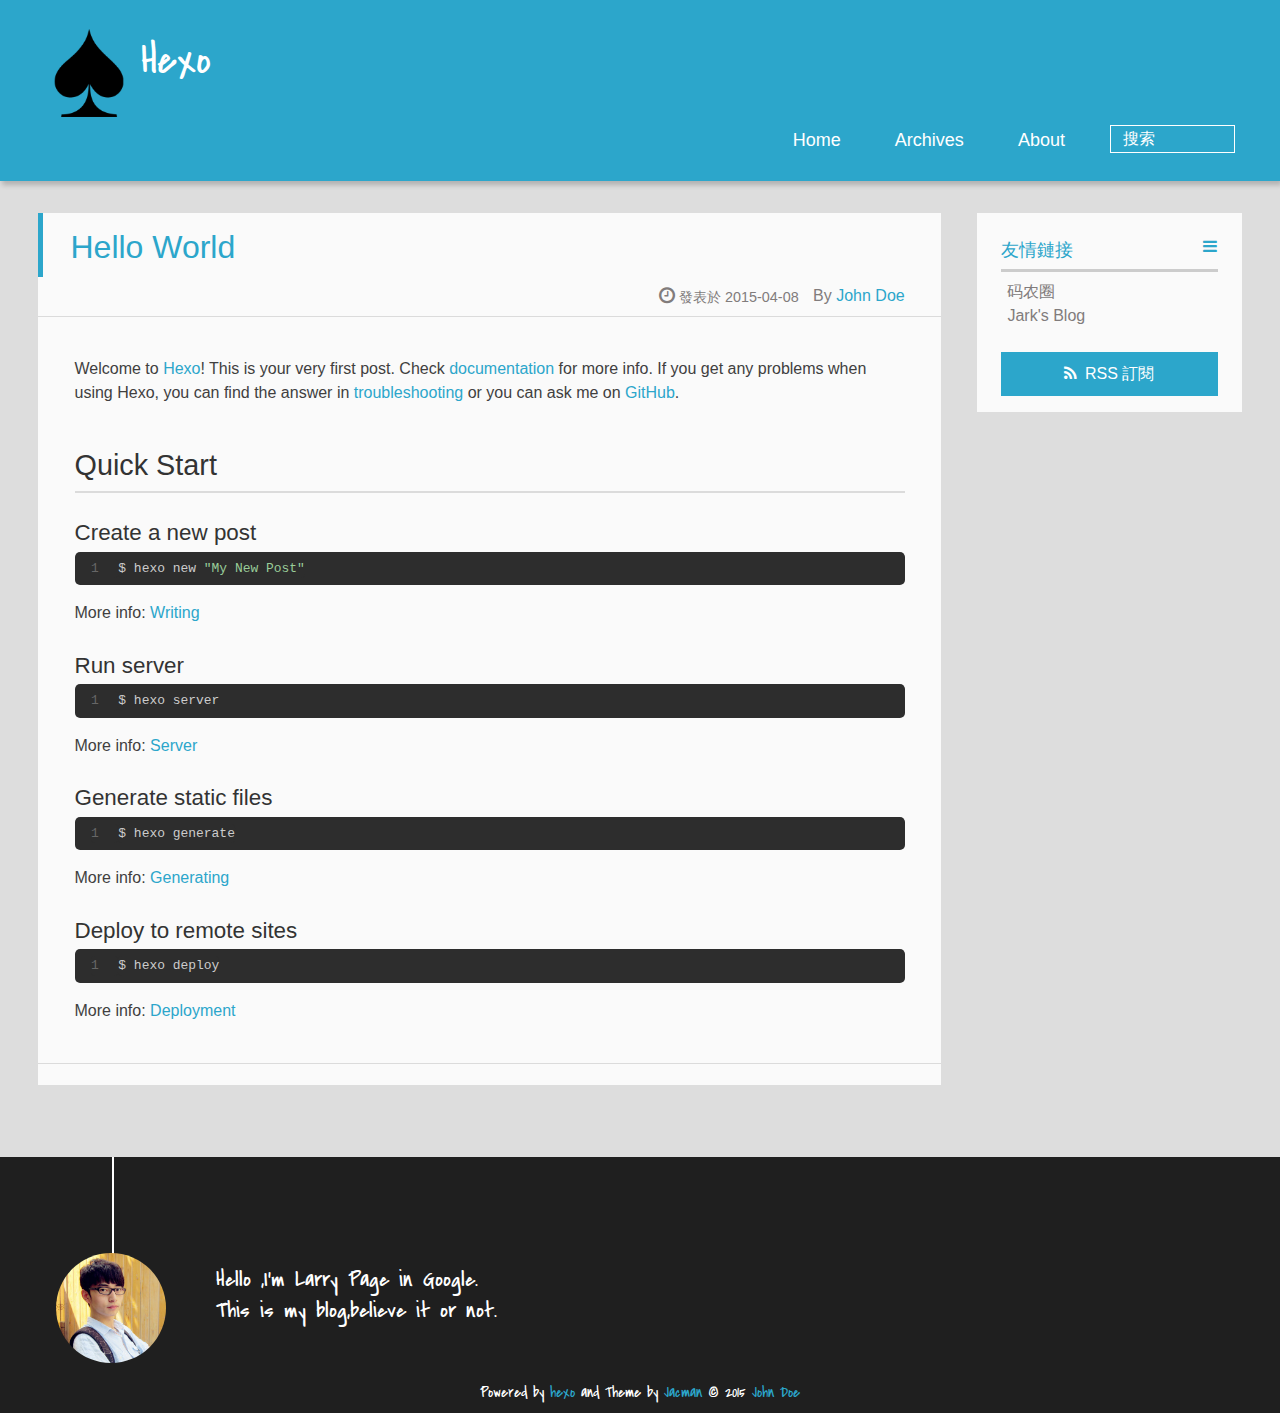
==== index.html @ 2ad8a142 "Site updated: 2015-04-08 23:46:05" ====
<!DOCTYPE HTML>
<html >
<head>
  <meta charset="UTF-8">
  
    <title>Hexo</title>
    <meta name="viewport" content="width=device-width, initial-scale=1,user-scalable=no">
    
    <meta name="author" content="John Doe">
    

    
    <meta name="description">
<meta property="og:type" content="website">
<meta property="og:title" content="Hexo">
<meta property="og:url" content="http://yoursite.com/index.html">
<meta property="og:site_name" content="Hexo">
<meta property="og:description">
<meta name="twitter:card" content="summary">
<meta name="twitter:title" content="Hexo">
<meta name="twitter:description">

    
    <link rel="alternative" href="/atom.xml" title="Hexo" type="application/atom+xml">
    
    
    <link rel="icon" href="/img/favicon.ico">
    
    
    <link rel="apple-touch-icon" href="/img/jacman.jpg">
    <link rel="apple-touch-icon-precomposed" href="/img/jacman.jpg">
    
    <link rel="stylesheet" href="/css/style.css" type="text/css">
</head>

  <body>
    <header>
      <div>
		
			<div id="imglogo">
				<a href="/"><img src="/img/logo.png" alt="Hexo" title="Hexo"/></a>
			</div>
			
			<div id="textlogo">
				<h1 class="site-name"><a href="/" title="Hexo">Hexo</a></h1>
				<h2 class="blog-motto"></h2>
			</div>
			<div class="navbar"><a class="navbutton navmobile" href="#" title="菜單">
			</a></div>
			<nav class="animated">
				<ul>
					<ul>
					 
						<li><a href="/">Home</a></li>
					
						<li><a href="/archives">Archives</a></li>
					
						<li><a href="/about">About</a></li>
					
					<li>
 					
					<form class="search" action="//google.com/search" method="get" accept-charset="utf-8">
						<label>Search</label>
						<input type="search" id="search" name="q" autocomplete="off" maxlength="20" placeholder="搜索" />
						<input type="hidden" name="q" value="site:yoursite.com">
					</form>
					
					</li>
				</ul>
			</nav>			
</div>
    </header>
    <div id="container">
      <div id="main">

   
    
    <article class="post-expand post" itemprop="articleBody"> 
        <header class="article-info clearfix">
  <h1 itemprop="name">
    
      <a href="/2015/04/08/hello-world/" title="Hello World" itemprop="url">Hello World</a>
  </h1>
  <p class="article-author">By
       
		<a href="http://yoursite.com/about" title="John Doe" target="_blank" itemprop="author">John Doe</a>
		
  <p class="article-time">
    <time datetime="2015-04-07T18:17:50.484Z" itemprop="datePublished"> 發表於 2015-04-08</time>
    
  </p>
</header>
    <div class="article-content">
        
        <p>Welcome to <a href="http://hexo.io/" target="_blank" rel="external">Hexo</a>! This is your very first post. Check <a href="http://hexo.io/docs/" target="_blank" rel="external">documentation</a> for more info. If you get any problems when using Hexo, you can find the answer in <a href="http://hexo.io/docs/troubleshooting.html" target="_blank" rel="external">troubleshooting</a> or you can ask me on <a href="https://github.com/hexojs/hexo/issues" target="_blank" rel="external">GitHub</a>.</p>
<h2 id="Quick_Start">Quick Start</h2><h3 id="Create_a_new_post">Create a new post</h3><figure class="highlight bash"><table><tr><td class="gutter"><pre><span class="line">1</span><br></pre></td><td class="code"><pre><span class="line">$ hexo new <span class="string">"My New Post"</span></span><br></pre></td></tr></table></figure>
<p>More info: <a href="http://hexo.io/docs/writing.html" target="_blank" rel="external">Writing</a></p>
<h3 id="Run_server">Run server</h3><figure class="highlight bash"><table><tr><td class="gutter"><pre><span class="line">1</span><br></pre></td><td class="code"><pre><span class="line">$ hexo server</span><br></pre></td></tr></table></figure>
<p>More info: <a href="http://hexo.io/docs/server.html" target="_blank" rel="external">Server</a></p>
<h3 id="Generate_static_files">Generate static files</h3><figure class="highlight bash"><table><tr><td class="gutter"><pre><span class="line">1</span><br></pre></td><td class="code"><pre><span class="line">$ hexo generate</span><br></pre></td></tr></table></figure>
<p>More info: <a href="http://hexo.io/docs/generating.html" target="_blank" rel="external">Generating</a></p>
<h3 id="Deploy_to_remote_sites">Deploy to remote sites</h3><figure class="highlight bash"><table><tr><td class="gutter"><pre><span class="line">1</span><br></pre></td><td class="code"><pre><span class="line">$ hexo deploy</span><br></pre></td></tr></table></figure>
<p>More info: <a href="http://hexo.io/docs/deployment.html" target="_blank" rel="external">Deployment</a></p>

        
        
        <p class="article-more-link">
          
       </p>
    </div>
    <footer class="article-footer clearfix">
<div class="article-catetags">


</div>




<div class="comments-count">
	
</div>

</footer>


    </article>







</div>
      <div class="openaside"><a class="navbutton" href="#" title="顯示側邊欄"></a></div>

<div id="asidepart">
<div class="closeaside"><a class="closebutton" href="#" title="隱藏側邊欄"></a></div>
<aside class="clearfix">

  

  

  <div class="linkslist">
  <p class="asidetitle">友情鏈接</p>
    <ul>
        
          <li>
            
            	<a href="https://coderq.com" target="_blank" title="一个面向程序员交流分享的新一代社区">码农圈</a>
            
          </li>
        
          <li>
            
            	<a href="http://wuchong.me" target="_blank" title="Jark&#39;s Blog">Jark&#39;s Blog</a>
            
          </li>
        
    </ul>
</div>

  


  <div class="rsspart">
	<a href="/atom.xml" target="_blank" title="rss">RSS 訂閱</a>
</div>

</aside>
</div>
    </div>
    <footer><div id="footer" >
	
	<div class="line">
		<span></span>
		<div class="author"></div>
	</div>
	
	
	<section class="info">
		<p> Hello ,I&#39;m Larry Page in Google. <br/>
			This is my blog,believe it or not.</p>
	</section>
	 
	<div class="social-font" class="clearfix">
		
		
		
		
		
		
		
		
		
		
	</div>
			
		

		<p class="copyright">
		Powered by <a href="http://hexo.io" target="_blank" title="hexo">hexo</a> and Theme by <a href="https://github.com/wuchong/jacman" target="_blank" title="Jacman">Jacman</a> © 2015 
		
		<a href="http://yoursite.com/about" target="_blank" title="John Doe">John Doe</a>
		
		
		</p>
</div>
</footer>
    <script src="/js/jquery-2.0.3.min.js"></script>
<script src="/js/jquery.imagesloaded.min.js"></script>
<script src="/js/gallery.js"></script>

<script type="text/javascript">
$(document).ready(function(){ 
  $('.navbar').click(function(){
    $('header nav').toggleClass('shownav');
  });
  var myWidth = 0;
  function getSize(){
    if( typeof( window.innerWidth ) == 'number' ) {
      myWidth = window.innerWidth;
    } else if( document.documentElement && document.documentElement.clientWidth) {
      myWidth = document.documentElement.clientWidth;
    };
  };
  var m = $('#main'),
      a = $('#asidepart'),
      c = $('.closeaside'),
      o = $('.openaside');
  c.click(function(){
    a.addClass('fadeOut').css('display', 'none');
    o.css('display', 'block').addClass('fadeIn');
    m.addClass('moveMain');
  });
  o.click(function(){
    o.css('display', 'none').removeClass('beforeFadeIn');
    a.css('display', 'block').removeClass('fadeOut').addClass('fadeIn');      
    m.removeClass('moveMain');
  });
  $(window).scroll(function(){
    o.css("top",Math.max(80,260-$(this).scrollTop()));
  });
  
  $(window).resize(function(){
    getSize(); 
    if (myWidth >= 1024) {
      $('header nav').removeClass('shownav');
    }else{
      m.removeClass('moveMain');
      a.css('display', 'block').removeClass('fadeOut');
      o.css('display', 'none');
        
    }
  });
});
</script>












<!-- Analytics Begin -->





<!-- Analytics End -->

<!-- Totop Begin -->

	<div id="totop">
	<a title="返回頂部"><img src="/img/scrollup.png"/></a>
	</div>
	<script src="/js/totop.js"></script>

<!-- Totop End -->

<!-- MathJax Begin -->
<!-- mathjax config similar to math.stackexchange -->


<!-- MathJax End -->

<!-- Tiny_search Begin -->

<!-- Tiny_search End -->

  </body>
 </html>
---- css/style.css ----
html,
body,
div,
span,
applet,
object,
iframe,
h1,
h2,
h3,
h4,
h5,
h6,
p,
blockquote,
pre,
a,
abbr,
acronym,
address,
big,
cite,
code,
del,
dfn,
em,
img,
ins,
kbd,
q,
s,
samp,
small,
strike,
strong,
sub,
sup,
tt,
var,
dl,
dt,
dd,
ol,
ul,
li,
fieldset,
form,
label,
legend,
table,
caption,
tbody,
tfoot,
thead,
tr,
th,
td {
  margin: 0;
  padding: 0;
  border: 0;
  outline: 0;
  font-weight: inherit;
  font-style: inherit;
  font-family: inherit;
  font-size: 100%;
  vertical-align: baseline;
}
body {
  line-height: 1;
  color: #000;
  background: #fff;
}
ol,
ul {
  list-style: none;
}
table {
  border-collapse: separate;
  border-spacing: 0;
  vertical-align: middle;
}
caption,
th,
td {
  text-align: left;
  font-weight: normal;
  vertical-align: middle;
}
a img {
  border: none;
}
/* custom Font*/
@font-face {
  font-family: "covered_by_your_graceregular";
  font-weight: normal;
  font-style: normal;
  src: url("../font/coveredbyyourgrace-webfont.eot");
  src: url("../font/coveredbyyourgrace-webfont.eot?#iefix") format('embedded-opentype'), url("../font/coveredbyyourgrace-webfont.svg#covered_by_your_graceregular") format('svg'), url("../font/coveredbyyourgrace-webfont.woff") format('woff'), url("../font/coveredbyyourgrace-webfont.ttf") format('truetype');
}
/* icon Font */
@font-face {
  font-family: "FontAwesome";
  font-style: normal;
  font-weight: normal;
  src: url("../font/fontawesome-webfont.eot?v=#4.0.3");
  src: url("../font/fontawesome-webfont.eot?#iefix&v=#4.0.3") format("embedded-opentype"), url("../font/fontawesome-webfont.woff?v=#4.0.3") format("woff"), url("../font/fontawesome-webfont.ttf?v=#4.0.3") format("truetype"), url("../font/fontawesome-webfont.svg#fontawesomeregular?v=#4.0.3") format("svg");
}
@font-face {
  font-family: "fontdiao";
  font-weight: normal;
  font-style: normal;
  src: url("../font/fontdiao.eot");
  src: url("../font/fontdiao.eot?#iefix") format('embedded-opentype'), url("../font/fontdiao.svg#fontdiao") format('svg'), url("../font/fontdiao.woff") format('woff'), url("../font/fontdiao.ttf") format('truetype');
}
/* Public style */
* {
  -webkit-margin-before: 0;
  -webkit-margin-after: 0;
}
body {
  background: #ddd;
  font-family: "Helvetica Neue", "Helvetica", "Microsoft YaHei", "WenQuanYi Micro Hei", Arial, sans-serif;
  font-size: 100%;
  color: #817c7c;
  line-height: 1.5;
}
iframe {
  margin-top: 10px;
}
small {
  font-size: 80%;
}
sub,
sup {
  font-size: 75%;
  line-height: 0;
  position: relative;
  vertical-align: baseline;
}
sup {
  top: -0.5em;
  padding-left: 0.3em;
}
sub {
  bottom: -0.25em;
}
a {
  text-decoration: none;
  color: #817c7c;
}
a:hover,
a:focus {
  outline: 0;
  text-decoration: none;
  -webkit-transition: color 0.25s, background 0.5s;
  -moz-transition: color 0.25s, background 0.5s;
  -o-transition: color 0.25s, background 0.5s;
  -ms-transition: color 0.25s, background 0.5s;
  transition: color 0.25s, background 0.5s;
}
a:hover:before {
  -webkit-transition: color 0.25s, background 0.5s;
  -moz-transition: color 0.25s, background 0.5s;
  -o-transition: color 0.25s, background 0.5s;
  -ms-transition: color 0.25s, background 0.5s;
  transition: color 0.25s, background 0.5s;
}
input:focus {
  outline: none;
}
input,
button {
  margin: 0;
  padding: 0;
}
input::-moz-focus-inner,
button::-moz-focus-inner {
  border: 0;
  padding: 0;
}
h1 {
  font-size: 1.5em;
}
.fa {
  display: inline-block;
  font-family: FontAwesome;
  font-style: normal;
  font-weight: normal;
  line-height: 1;
  -webkit-font-smoothing: antialiased;
  -moz-osx-font-smoothing: grayscale;
}
.clearfix {
  zoom: 1;
}
.clearfix:before,
.clearfix:after {
  content: "";
  display: table;
}
.clearfix:after {
  clear: both;
}
::-webkit-input-placeholder {
  color: #fff;
  padding: 2px 0 0 4px;
}
::-moz-placeholder {
  color: #fff;
  padding: 2px 0 0 4px;
}
:-ms-input-placeholder {
  color: #fff;
  padding: 2px 0 0 4px;
}
::-webkit-input-placeholder::before {
  font-family: "FontAwesome";
  -webkit-font-smoothing: antialiased;
  -moz-osx-font-smoothing: grayscale;
  content: "\f002";
  padding-right: 4px;
}
::-moz-placeholder:before {
  font-family: "FontAwesome";
  -webkit-font-smoothing: antialiased;
  -moz-osx-font-smoothing: grayscale;
  content: "\f002";
  padding-right: 4px;
}
:-ms-input-placeholder::before {
  font-family: "FontAwesome";
  -webkit-font-smoothing: antialiased;
  -moz-osx-font-smoothing: grayscale;
  content: "\f002";
  padding-right: 4px;
}
input[type="search"]::-webkit-search-cancel-button,
input[type="search"]::-webkit-search-decoration {
  -webkit-appearance: none;
}
::-webkit-search-cancel-button:after {
  font-family: "FontAwesome";
  -webkit-font-smoothing: antialiased;
  -moz-osx-font-smoothing: grayscale;
  content: '\f00d';
  color: #fff;
  padding-right: 4px;
}
/* css3 animate */
.animated {
  -webkit-animation-fill-mode: both;
  -moz-animation-fill-mode: both;
  -o-animation-fill-mode: both;
  -ms-animation-fill-mode: both;
  animation-fill-mode: both;
  -webkit-animation-duration: 1s;
  -moz-animation-duration: 1s;
  -o-animation-duration: 1s;
  -ms-animation-duration: 1s;
  animation-duration: 1s;
}
@-webkit-keyframes fadeIn {
  0% {
    opacity: 0;
    -ms-filter: "progid:DXImageTransform.Microsoft.Alpha(Opacity=0)";
    filter: alpha(opacity=0);
  }
  100% {
    opacity: 1;
    -ms-filter: none;
    filter: none;
  }
}
.fadeIn {
  -webkit-animation-name: fadeIn;
  -moz-animation-name: fadeIn;
  -o-animation-name: fadeIn;
  -ms-animation-name: fadeIn;
  animation-name: fadeIn;
}
.fadeOut {
  -webkit-animation-name: fadeOut;
  -moz-animation-name: fadeOut;
  -o-animation-name: fadeOut;
  -ms-animation-name: fadeOut;
  animation-name: fadeOut;
}
@-moz-keyframes fadeInDown {
  0% {
    opacity: 0;
    -ms-filter: "progid:DXImageTransform.Microsoft.Alpha(Opacity=0)";
    filter: alpha(opacity=0);
    -webkit-transform: translateY(-20px);
    -moz-transform: translateY(-20px);
    -o-transform: translateY(-20px);
    -ms-transform: translateY(-20px);
    transform: translateY(-20px);
  }
  100% {
    opacity: 1;
    -ms-filter: none;
    filter: none;
    -webkit-transform: translateY(0);
    -moz-transform: translateY(0);
    -o-transform: translateY(0);
    -ms-transform: translateY(0);
    transform: translateY(0);
  }
}
@-webkit-keyframes fadeInDown {
  0% {
    opacity: 0;
    -ms-filter: "progid:DXImageTransform.Microsoft.Alpha(Opacity=0)";
    filter: alpha(opacity=0);
    -webkit-transform: translateY(-20px);
    -moz-transform: translateY(-20px);
    -o-transform: translateY(-20px);
    -ms-transform: translateY(-20px);
    transform: translateY(-20px);
  }
  100% {
    opacity: 1;
    -ms-filter: none;
    filter: none;
    -webkit-transform: translateY(0);
    -moz-transform: translateY(0);
    -o-transform: translateY(0);
    -ms-transform: translateY(0);
    transform: translateY(0);
  }
}
@-o-keyframes fadeInDown {
  0% {
    opacity: 0;
    -ms-filter: "progid:DXImageTransform.Microsoft.Alpha(Opacity=0)";
    filter: alpha(opacity=0);
    -webkit-transform: translateY(-20px);
    -moz-transform: translateY(-20px);
    -o-transform: translateY(-20px);
    -ms-transform: translateY(-20px);
    transform: translateY(-20px);
  }
  100% {
    opacity: 1;
    -ms-filter: none;
    filter: none;
    -webkit-transform: translateY(0);
    -moz-transform: translateY(0);
    -o-transform: translateY(0);
    -ms-transform: translateY(0);
    transform: translateY(0);
  }
}
@keyframes fadeInDown {
  0% {
    opacity: 0;
    -ms-filter: "progid:DXImageTransform.Microsoft.Alpha(Opacity=0)";
    filter: alpha(opacity=0);
    -webkit-transform: translateY(-20px);
    -moz-transform: translateY(-20px);
    -o-transform: translateY(-20px);
    -ms-transform: translateY(-20px);
    transform: translateY(-20px);
  }
  100% {
    opacity: 1;
    -ms-filter: none;
    filter: none;
    -webkit-transform: translateY(0);
    -moz-transform: translateY(0);
    -o-transform: translateY(0);
    -ms-transform: translateY(0);
    transform: translateY(0);
  }
}
body >header {
  width: 100%;
  -webkit-box-shadow: 2px 4px 5px rgba(3,3,3,0.2);
  box-shadow: 2px 4px 5px rgba(3,3,3,0.2);
  background: url("../") center #2ca6cb;
  color: #fff;
  padding: 1em 0 0.8em;
}
@media only screen and (min-width: 1024px) {
  body >header {
    padding: 1.8em 0 1.5em;
  }
}
body >header >div {
  width: 95%;
  margin: 0 auto;
  position: relative;
  overflow: hidden;
}
@media only screen and (min-width: 1024px) {
  body >header >div {
    width: 93%;
  }
}
body >header a {
  display: block;
  color: #fff;
}
#imglogo {
  float: left;
  width: 4em;
  height: 4em;
}
@media only screen and (min-width: 768px) {
  #imglogo {
    width: 5em;
  }
}
@media only screen and (min-width: 1024px) {
  #imglogo {
    width: 5.5em;
  }
}
#imglogo img {
  width: 4em;
}
@media only screen and (min-width: 768px) {
  #imglogo img {
    width: 5em;
  }
}
@media only screen and (min-width: 1024px) {
  #imglogo img {
    width: 5.5em;
  }
}
#textlogo {
  float: left;
  width: 75%;
  margin-left: 0.5em;
}
#textlogo h1.site-name {
  width: 86%;
  font-family: "covered_by_your_graceregular";
  font-size: 200%;
  line-height: 1.5;
  -webkit-font-smoothing: antialiased;
  -moz-osx-font-smoothing: grayscale;
}
@media only screen and (min-width: 768px) {
  #textlogo h1.site-name {
    font-size: 240%;
  }
}
@media only screen and (min-width: 1024px) {
  #textlogo h1.site-name {
    font-size: 280%;
  }
}
#textlogo h2.blog-motto {
  font-size: 0.7em;
  font-weight: normal;
}
@media only screen and (min-width: 768px) {
  #textlogo h2.blog-motto {
    font-size: 100%;
  }
}
@media only screen and (min-width: 1024px) {
  #textlogo h2.blog-motto {
    font-size: 110%;
  }
}
.navbar {
  position: absolute;
  width: 2em;
  right: 0em;
  top: 1em;
  padding: 0.5em;
}
@media only screen and (min-width: 1024px) {
  .navbar {
    display: none;
  }
}
.navbutton::before {
  font-family: "FontAwesome";
  -webkit-font-smoothing: antialiased;
  -moz-osx-font-smoothing: grayscale;
  content: "\f0c9";
}
.navmobile::before {
  padding-left: 1em;
}
header nav {
  float: left;
  width: 100%;
  font-size: 112.5%;
  padding-top: 0.5em;
  max-height: 0.01em;
  -webkit-transition: max-height 1s ease-out;
  -moz-transition: max-height 1s ease-out;
  -o-transition: max-height 1s ease-out;
  -ms-transition: max-height 1s ease-out;
  transition: max-height 1s ease-out;
}
@media only screen and (min-width: 568px) {
  header nav {
    width: 50%;
  }
}
@media only screen and (min-width: 1024px) {
  header nav {
    float: right;
    width: auto;
    margin-top: 1em;
    max-height: none;
  }
}
@media only screen and (min-width: 1024px) {
  header nav ul {
    float: right;
  }
}
@media only screen and (min-width: 1024px) {
  header nav ul li {
    float: left;
  }
}
header nav ul li a {
  padding: 0.2em 0 0.2em 1em;
}
@media only screen and (min-width: 1024px) {
  header nav ul li a {
    padding: 0.2em 1.5em;
  }
}
header nav ul li a:hover {
  background: #1b7f9e;
  color: #e9cd4c;
}
.shownav {
  max-height: 40em;
}
.search {
  padding: 0.1em 0 0 1em;
}
.search input {
  -webkit-appearance: textfield;
  font-size: 0.87em;
  line-height: 1.7;
  border: 1px solid #fff;
  color: #fff;
  background: transparent;
  width: 80%;
  padding-left: 0.5em;
}
@media only screen and (min-width: 1024px) {
  .search input {
    width: 8em;
    -webkit-transition: 0.5s width;
    -moz-transition: 0.5s width;
    -o-transition: 0.5s width;
    -ms-transition: 0.5s width;
    transition: 0.5s width;
  }
  .search input:focus {
    width: 15em;
  }
}
.search label {
  display: none;
}
/* index layout */
#container {
  width: 95%;
  margin: 0 auto;
  overflow: hidden;
}
@media only screen and (min-width: 768px) {
  #container {
    width: 96%;
  }
}
@media only screen and (min-width: 1024px) {
  #container {
    width: 94%;
  }
}
@media only screen and (min-width: 1560px) {
  #container {
    width: 82%;
  }
}
#main {
  margin: 1em 0 0;
  line-height: 1.8;
}
@media only screen and (min-width: 1024px) {
  #main {
    margin: 2em 0 0;
    width: 75%;
    float: left;
    -webkit-transition: margin 0.5s ease-out;
    -moz-transition: margin 0.5s ease-out;
    -o-transition: margin 0.5s ease-out;
    -ms-transition: margin 0.5s ease-out;
    transition: margin 0.5s ease-out;
  }
}
#main section.post {
  background: #fafafa;
  margin-bottom: 0.125em;
}
#main section.post a {
  display: block;
  border-left: 0.5em solid #ccc;
  -webkit-transition: border-left 0.45s;
  -moz-transition: border-left 0.45s;
  -o-transition: border-left 0.45s;
  -ms-transition: border-left 0.45s;
  transition: border-left 0.45s;
  padding: 0.5em;
}
@media only screen and (min-width: 768px) {
  #main section.post a {
    padding: 1em;
  }
}
#main section.post a:hover {
  border-left: 0.5em solid #2ca6cb;
}
#main section.post a h1 {
  color: #2ca6cb;
  line-height: 2;
}
#main section.post a p {
  color: #817c7c;
}
#main section.post a time {
  color: #817c7c;
  display: block;
  margin: 0.5em 0;
  font-size: 0.9em;
}
#main article.post-expand {
  background: #fafafa;
  margin-bottom: 3.5em;
}
#main article.post-expand .img-logo {
  max-width: 180px;
  max-height: 96px;
  display: block !important;
  margin-right: 0.7em;
  margin-left: 0.7em;
  padding: 0;
  float: right;
  clear: right;
}
#main article.post-expand .img-topic {
  max-width: 300px;
  max-height: 1800px;
  display: block !important;
  margin-left: 0.7em;
  margin-right: 0.7em;
  padding: 0;
  float: right;
  clear: right;
}
#main article.post-expand .article-more-link a {
  display: inline-block;
  line-height: 1em;
  padding: 6px 15px;
  -webkit-border-radius: 15px;
  border-radius: 15px;
  background: #ddd;
  color: #817c7c;
  text-decoration: none;
}
#main article.post-expand .article-more-link a:hover {
  background: #2ca6cb;
  color: #fff;
  text-decoration: none;
}
#archive-page section.post a {
  font-size: 0.9em;
  padding: 0.5em !important;
}
@media only screen and (min-width: 768px) {
  #archive-page section.post a time {
    padding-left: 1em;
  }
}
.moveMain {
  margin-left: 10% !important;
}
.unexpand .prev {
  border-left: 0.5em solid #ccc;
}
.unexpand .prev:hover {
  border-left: 0.5em solid #2ca6cb;
}
#page-nav {
  background: #fafafa;
  text-align: center;
  overflow: hidden;
}
#page-nav a {
  display: inline-block;
  padding: 0.5em 1em;
}
#page-nav a {
  color: #2ca6cb;
}
#page-nav a:hover {
  background: #ccc;
  color: #2ca6cb;
}
#page-nav .prev {
  float: left;
  -webkit-transition: border-left 0.5s;
  -moz-transition: border-left 0.5s;
  -o-transition: border-left 0.5s;
  -ms-transition: border-left 0.5s;
  transition: border-left 0.5s;
}
#page-nav .prev span:before {
  font-family: "FontAwesome";
  -webkit-font-smoothing: antialiased;
  -moz-osx-font-smoothing: grayscale;
  content: "\f053";
  padding-right: 0.5em;
}
#page-nav .next {
  float: right;
}
#page-nav .next span:before {
  font-family: "FontAwesome";
  -webkit-font-smoothing: antialiased;
  -moz-osx-font-smoothing: grayscale;
  content: "\f054";
  padding-left: 0.5em;
}
#page-nav .page-number {
  display: none;
  padding: 0.5em 1em;
}
@media only screen and (min-width: 768px) {
  #page-nav .page-number {
    display: inline-block;
  }
}
#page-nav .current {
  color: #b8b8b8;
  font-weight: bold;
}
#page-nav .space {
  color: #2ca6cb;
}
/* page layout */
@media only screen and (min-width: 1024px) {
  .page {
    margin-left: 10% !important;
  }
}
/* archive layout */
.category-icon:before,
.tag-icon:before,
.archive-icon:before {
  font-family: "FontAwesome";
  -webkit-font-smoothing: antialiased;
  -moz-osx-font-smoothing: grayscale;
  color: #ccc;
  font-size: 100%;
  padding-right: 0.3em;
}
.category-icon:before {
  content: "\f07b";
}
.tag-icon:before {
  content: "\f02c";
}
.archive-icon:before {
  content: "\f187";
}
.archive-title {
  margin: 1em 0;
  padding: 2em;
  background: #fafafa;
  border-left: 0.5em solid #ccc;
}
@media only screen and (min-width: 1024px) {
  .archive-title {
    margin: 2em 0;
    width: 18.5%;
    padding-left: 0.5%;
    float: left;
  }
}
.archive-title h2 {
  width: 90%;
  color: #2ca6cb;
  font-size: 120%;
}
.archive-title a {
  color: #2ca6cb;
  -webkit-transition: color 0.5s;
  -moz-transition: color 0.5s;
  -o-transition: color 0.5s;
  -ms-transition: color 0.5s;
  transition: color 0.5s;
}
.archive-title a:hover {
  color: #2ca6cb;
  -webkit-transition: color 0.5s;
  -moz-transition: color 0.5s;
  -o-transition: color 0.5s;
  -ms-transition: color 0.5s;
  transition: color 0.5s;
}
.current {
  color: #ea6753 !important;
}
@media only screen and (min-width: 768px) {
  .archive-part {
    min-height: 200px;
  }
}
@media only screen and (min-width: 1024px) {
  .archive-part {
    float: right;
    margin-left: 2% !important;
  }
}
.archive-part section.post {
  width: 100%;
}
.archive-part section.post time {
  font-size: 1.1em !important;
  float: left;
}
@media only screen and (max-width: 568px) {
  .archive-part section.post time {
    width: 100%;
  }
}
@media only screen and (min-width: 568px) {
  .archive-part section.post time {
    width: 20%;
  }
}
@media only screen and (min-width: 768px) {
  .archive-nav {
    width: 100%;
    float: left;
    margin-top: 1em;
  }
}
/* tags&categories layout */
.all-list-box {
  min-height: 400px;
}
.post,
.page,
.link,
.photo {
  background: #fafafa;
}
.post a,
.page a,
.link a,
.photo a {
  color: #2ca6cb;
}
.post a:hover,
.page a:hover,
.link a:hover,
.photo a:hover {
  color: #ea6753;
}
@media only screen and (min-width: 768px) {
  article header.article-info {
    border-bottom: 1px solid #dbdbdb;
  }
}
article header.article-info >h1 {
  padding: 0.2em 3%;
  font-size: 170%;
  line-height: 1.5;
  word-wrap: break-word;
  word-break: normal;
  -webkit-font-smoothing: antialiased;
  -moz-osx-font-smoothing: grayscale;
  border-left: 5px solid #2ca6cb;
}
@media only screen and (min-width: 1024px) {
  article header.article-info >h1 {
    font-size: 200%;
    padding-top: 0.3em;
  }
}
article header.article-info >p.article-author {
  padding: 0.3em 4% 0.3em 0;
  text-align: right;
  border-bottom: 1px solid #dbdbdb;
}
@media only screen and (min-width: 768px) {
  article header.article-info >p.article-author {
    float: right;
    border-bottom: none;
  }
}
article header.article-info >p.article-time {
  padding-top: 0.5em;
  font-size: 0.8em;
  text-align: center;
  margin-bottom: -2.7em;
}
@media only screen and (min-width: 768px) {
  article header.article-info >p.article-time {
    float: right;
    margin-right: 1em;
    padding-top: 0.1em;
    font-size: 0.9em;
  }
}
article header.article-info >p.article-time:before {
  font-family: "FontAwesome";
  font-size: 130%;
  content: "\f017";
  -webkit-font-smoothing: antialiased;
  -moz-osx-font-smoothing: grayscale;
}
article .article-content {
  padding: 1.5em 4%;
  color: #413f3f;
  font-size: 100%;
}
article .article-content:before,
article .article-content:after {
  content: "";
  display: block;
  clear: both;
}
article .article-content .kb {
  padding: 0.1em 0.6em;
  border: 1px solid #ccc;
  background-color: code-color;
  color: #8f8f8f;
  -webkit-box-shadow: 0 1px 0 rgba(0,0,0,0.2), 0 0 0 2px #fff inset;
  box-shadow: 0 1px 0 rgba(0,0,0,0.2), 0 0 0 2px #fff inset;
  -webkit-border-radius: 3px;
  border-radius: 3px;
  display: inline-block;
  margin: 0 0.1em;
  text-shadow: 0 1px 0 #fff;
  line-height: 1.5;
  white-space: nowrap;
}
article .article-content h1,
article .article-content h2 {
  font-size: 180%;
  line-height: 1.2em;
  padding-bottom: 0.3em;
  margin-top: 1.5em;
  border-bottom: 2px solid #dbdbdb;
}
article .article-content h3 {
  font-size: 140%;
  line-height: 1em;
  margin-top: 1.3em;
}
article .article-content h4,
article .article-content h5,
article .article-content h6 {
  font-size: 140%;
}
article .article-content h1,
article .article-content h2,
article .article-content h3,
article .article-content h4,
article .article-content h5,
article .article-content h6 {
  color: #333;
  -webkit-font-smoothing: antialiased;
  -moz-osx-font-smoothing: grayscale;
}
article .article-content h1 >code,
article .article-content h2 >code,
article .article-content h3 >code,
article .article-content h4 >code,
article .article-content h5 >code,
article .article-content h6 >code {
  color: #a3a3a3;
}
article .article-content hr {
  border: 1px solid #dbdbdb;
}
article .article-content strong {
  font-weight: bold;
}
article .article-content em {
  font-style: italic;
}
article .article-content acronym,
article .article-content abbr {
  border-bottom: 1px dotted;
}
article .article-content blockquote {
  border-left: 0.2em solid #2ca6cb;
  margin: 0.65em 0 0.65em 1%;
  padding-left: 1%;
  line-height: 1.5;
  font-size: 100%;
  color: #808080;
}
article .article-content blockquote footer {
  background: #fafafa;
  padding: 0;
  margin: 0;
  font-size: 80%;
  line-height: 1em;
}
article .article-content blockquote cite {
  font-style: italic;
  padding-left: 0.5em;
}
article .article-content ul,
article .article-content ol {
  padding-left: 1.5em;
  font-size: 100%;
  padding-top: 0.7em;
}
@media only screen and (min-width: 768px) {
  article .article-content ul,
  article .article-content ol {
    padding-left: 1.5em;
  }
}
article .article-content ul li {
  list-style: disc;
  text-align: match-parent;
}
article .article-content ol li {
  list-style-type: decimal;
}
article .article-content dl dt {
  font-weight: blod;
}
article .article-content ul li>code,
article .article-content ol li>code,
article .article-content p code,
article .article-content strong code,
article .article-content em code,
article .article-content table th>code,
article .article-content table td>code {
  font-family: Monaco, Menlo, Consolas, Courier New, monospace;
  background: #eee;
  color: #d14;
  border: 1px solid #d6d6d6;
  padding: 0 5px;
  margin: 0 2px;
  font-size: 90%;
  white-space: nowrap;
  text-shadow: 0 1px #fff;
  -webkit-border-radius: 0.25em;
  -webkit-border-radius: 0.25em;
  border-radius: 0.25em;
}
article .article-content p {
  line-height: 1.5;
  margin-top: 0.7em;
}
@media only screen and (min-width: 1024px) {
  article .article-content p {
    margin-top: 1em;
  }
}
article .article-content img,
article .article-content video,
article .article-content figure img {
  max-width: 100%;
  height: auto;
  vertical-align: middle;
  padding-top: 0.5em;
}
@media only screen and (min-width: 1024px) {
  article .article-content img,
  article .article-content video,
  article .article-content figure img {
    padding-top: 0.7em;
  }
}
article .article-content .img-topic,
article .article-content .img-logo {
  display: none;
}
article .article-content .img-center {
  display: block;
  margin: auto;
}
article .article-content .img-shadow {
  -webkit-box-shadow: 0 0 2px 3px #ddd;
  box-shadow: 0 0 2px 3px #ddd;
}
article .article-content figcaption,
article .article-content .caption {
  display: block;
  margin-top: 0.3em;
  color: #808080;
  position: relative;
  font-size: 0.9em;
  padding-left: 1.3em;
}
article .article-content figcaption:before,
article .article-content .caption:before {
  content: '\f040';
  position: absolute;
  font: 0.9em "FontAwesome";
  position: absolute;
  left: 0;
  top: 0.3em;
}
article .article-content .video-container {
  position: relative;
  padding-top: 56%;
  height: 0;
  overflow: hidden;
}
article .article-content .video-container iframe,
article .article-content .video-container object,
article .article-content .video-container embed {
  position: absolute;
  top: 0;
  left: 0;
  width: 100%;
  height: 100%;
  margin-top: 0;
}
article .article-content table {
  max-width: 100%;
  border-collapse: collapse;
  border-spacing: 0;
  margin-top: 1em;
}
article .article-content table th {
  font-weight: bold;
  border-bottom: 2px solid #dbdbdb;
  padding: 0.5em;
  line-height: 1.3em;
}
article .article-content table td {
  border-bottom: 1px solid #dbdbdb;
  padding: 0.5em;
  line-height: 1.3em;
}
article .article-content .pullquote {
  text-align: left;
  width: 45%;
  margin: 0;
  border: none;
}
article .article-content .left {
  margin-left: 0.5em;
  margin-right: 1em;
  float: left;
}
article .article-content .right {
  margin-right: 0.5em;
  margin-left: 1em;
  float: right;
}
footer.article-footer {
  background: #fafafa;
  padding: 0 4%;
  margin: 0;
  border-top: 1px solid #dbdbdb;
}
.article-share {
  float: right;
  width: 100%;
}
@media only screen and (min-width: 568px) {
  .article-share {
    width: 60%;
  }
}
@media only screen and (min-width: 768px) {
  .article-share {
    width: 16.5em;
  }
}
.article-share .share-jiathis {
  padding: 0.5em 0;
  margin-top: 0.3em;
}
.share span {
  float: right;
  height: 3em;
  width: 1em;
  margin-right: 0.5em;
  position: relative;
  color: #d6d6d6;
}
.share span:before {
  font-family: "FontAwesome";
  content: "\f064";
  font-size: 1em;
  -webkit-font-smoothing: antialiased;
  -moz-osx-font-smoothing: grayscale;
  width: 1.5em;
  height: 1.5em;
  position: absolute;
  top: 50%;
  left: 50%;
  margin-top: -0.75em;
  margin-left: -0.75em;
}
.share a {
  float: right;
  width: 3em;
  height: 3em;
  display: block;
  position: relative;
}
.share a:before {
  font-size: 1.2em;
  font-family: "FontAwesome";
  text-align: center;
  color: #817c7c;
  -webkit-font-smoothing: antialiased;
  -moz-osx-font-smoothing: grayscale;
  width: 1.5em;
  height: 1.5em;
  position: absolute;
  top: 50%;
  left: 50%;
  margin-top: -0.75em;
  margin-left: -0.75em;
}
.share a:hover:before {
  color: #fff;
}
.article-share-twitter:before {
  content: "\f099";
}
.article-share-twitter:hover {
  background: #00aced;
  text-shadow: 0 1px #008abe;
}
.article-share-facebook:before {
  content: "\f09a";
}
.article-share-facebook:hover {
  background: #3b5998;
  text-shadow: 0 1px #2f477a;
}
.article-share-weibo:before {
  content: "\f18a";
}
.article-share-weibo:hover {
  background: #c64d3e;
  text-shadow: 0 1px #a13c2f;
}
.article-share-qrcode:before {
  font-family: "fontdiao" !important;
  content: "\f132";
}
.article-share-qrcode:hover {
  background: #49ae0f;
  text-shadow: 0 1px #3a8b0c;
}
.article-share-renren:before {
  content: "\f18b";
}
.article-share-renren:hover {
  background: #369;
  text-shadow: 0 1px #29527a;
}
.article-back-to-top:before {
  content: "\f062";
}
.article-back-to-top:hover {
  background: #762c54;
  text-shadow: 0 1px #5e2343;
}
.qrcode {
  width: 15em;
  height: 15em;
  position: absolute;
  top: 50%;
  left: 50%;
  margin-top: -7.5em;
  margin-left: -7.5em;
  background: #fff;
  border: 2px solid #ccc;
  -webkit-border-radius: 3px;
  border-radius: 3px;
  display: inline-block;
  opacity: 0;
  -ms-filter: "progid:DXImageTransform.Microsoft.Alpha(Opacity=0)";
  filter: alpha(opacity=0);
  position: fixed;
  text-align: center;
  visibility: hidden;
  z-index: 10;
  -webkit-transition: opacity 0.5s;
  -moz-transition: opacity 0.5s;
  -o-transition: opacity 0.5s;
  -ms-transition: opacity 0.5s;
  transition: opacity 0.5s;
}
@media only screen and (min-width: 1024px) {
  .qrcode {
    width: 20em;
    height: 20em;
    position: absolute;
    top: 50%;
    left: 50%;
    margin-top: -10em;
    margin-left: -10em;
    position: fixed;
  }
}
.qrcode span {
  display: block;
  width: 80%;
  height: 1.5em;
  font-size: 80%;
  float: left;
}
.qrcode span:before {
  content: none;
}
.qrcode a {
  display: block;
  width: 16%;
  height: 1.5em;
  float: left;
}
.qrcode img {
  width: 90%;
  height: 90%;
}
.qrclose:before {
  font-family: "FontAwesome";
  -webkit-font-smoothing: antialiased;
  -moz-osx-font-smoothing: grayscale;
  content: "\f057";
  color: #ccc;
}
.qrclose:hover:before {
  color: #2ca6cb !important;
}
.overlay {
  display: none !important;
}
.overlay:target+.qrcode {
  opacity: 1;
  -ms-filter: none;
  filter: none;
  visibility: visible;
}
.comments-count {
  color: #d6d6d6;
  margin-top: 0.3em;
  padding: 0.5em 0;
  float: right;
}
.comments-count span:before {
  font-family: "FontAwesome";
  -webkit-font-smoothing: antialiased;
  -moz-osx-font-smoothing: grayscale;
  content: "\f075";
}
@media only screen and (max-width: 568px) {
  .comments-count {
    float: left;
  }
}
.comments-count-link {
  padding: 0.5em;
  margin: 0 0.3em;
}
.comments-count-link:hover {
  color: #fff !important;
  background: #2ca6cb;
}
.article-tags,
.article-categories {
  padding: 0.5em 0;
  float: left;
/**width 100%**/
}
@media only screen and (max-width: 568px) {
  .article-tags,
  .article-categories {
    margin-right: 1em !important;
  }
}
.article-tags {
  color: #d6d6d6;
}
@media only screen and (max-width: 568px) {
  .article-tags {
    margin-left: 0;
  }
}
.article-tags span {
  position: relative;
  float: left;
  width: 1em;
  height: 2em;
  margin-right: 0.5em;
}
.article-tags span:before {
  font-family: "FontAwesome";
  -webkit-font-smoothing: antialiased;
  -moz-osx-font-smoothing: grayscale;
  width: 1.2em;
  height: 1.2em;
  position: absolute;
  top: 50%;
  left: 50%;
  margin-top: -0.6em;
  margin-left: -0.6em;
  content: "\f02c";
}
.article-tags a {
  float: left;
  padding: 0 0.3em;
  margin: 0.3em;
  background: #e6e6e6;
}
.article-tags a:hover {
  color: #fff;
  background: #2ca6cb;
}
.article-categories {
  color: #d6d6d6;
  margin-top: 0.3em;
  margin-right: 3em;
}
.article-categories span:before {
  font-family: "FontAwesome";
  -webkit-font-smoothing: antialiased;
  -moz-osx-font-smoothing: grayscale;
  content: "\f07b";
}
.article-category-link {
  padding: 0.5em;
  margin: 0 0.3em;
}
.article-category-link:hover {
  color: #fff !important;
  background: #2ca6cb;
}
.article-nav {
  padding: 0 10%;
}
@media only screen and (min-width: 768px) {
  .article-nav {
    padding: 0 4%;
  }
}
.article-nav strong {
  font-size: 1em;
  font-weight: bold;
}
.article-nav a {
  display: block;
  overflow: hidden;
}
.article-nav .prev a:hover,
.article-nav .next a:hover {
  background: #2ca6cb;
  color: #fff;
}
.article-nav .prev {
  width: 100%;
  float: left;
}
.article-nav .prev strong {
  padding-left: 1.8em;
}
.article-nav .prev span:before {
  font-family: "FontAwesome";
  -webkit-font-smoothing: antialiased;
  -moz-osx-font-smoothing: grayscale;
  content: "\f053";
  padding-right: 0.5em;
}
@media only screen and (min-width: 768px) {
  .article-nav .prev {
    width: 45%;
    float: left;
  }
}
.article-nav .next {
  width: 100%;
  float: left;
  text-align: left;
}
.article-nav .next strong {
  padding-left: 1.5em;
}
.article-nav .next span:before {
  font-family: "FontAwesome";
  -webkit-font-smoothing: antialiased;
  -moz-osx-font-smoothing: grayscale;
  content: "\f054";
  padding-right: 0.5em;
}
@media only screen and (min-width: 768px) {
  .article-nav .next {
    width: 45%;
    float: right;
    text-align: right;
  }
  .article-nav .next strong {
    padding-right: 1.8em;
  }
  .article-nav .next span:before {
    content: none;
  }
  .article-nav .next span:after {
    font-family: "FontAwesome";
    -webkit-font-smoothing: antialiased;
    -moz-osx-font-smoothing: grayscale;
    content: "\f054";
    padding-left: 0.5em;
  }
}
section.comment {
  padding: 0 4%;
  margin: 1em 0;
}
.toc-article {
  background: #eee;
  margin: 1.6em 0 0 2em;
  padding: 1em;
  -webkit-border-radius: 4px;
  -webkit-border-radius: 4px;
  border-radius: 4px;
  border: 1px solid #ddd;
}
.toc-article strong {
  padding: 0.3em 0;
}
.toc-article ul li {
  list-style: disc;
  text-align: match-parent;
  margin: 0.5em 0;
}
.toc-article ol li {
  list-style-type: decimal;
  margin: 0.5em 0;
}
#toc {
  line-height: 1.3em;
  font-size: 0.8em;
  float: right;
}
#toc .toc {
  padding: 0;
}
#toc .toc li {
  list-style-type: none;
}
#toc .toc-child {
  padding-left: 1.5em;
  padding-top: 0;
}
#toc.toc-aside {
  display: none;
  width: 13%;
  position: fixed;
  right: 2%;
  top: 320px;
  overflow: hidden;
  line-height: 1.5em;
  font-size: 1em;
  color: #333;
  opacity: 0.6;
  -ms-filter: "progid:DXImageTransform.Microsoft.Alpha(Opacity=60)";
  filter: alpha(opacity=60);
  -webkit-transition: opacity 1s ease-out;
  -moz-transition: opacity 1s ease-out;
  -o-transition: opacity 1s ease-out;
  -ms-transition: opacity 1s ease-out;
  transition: opacity 1s ease-out;
}
#toc.toc-aside strong {
  padding: 0.3em 0;
  color: #817c7c;
}
#toc.toc-aside:hover {
  -webkit-transition: opacity 0.3s ease-out;
  -moz-transition: opacity 0.3s ease-out;
  -o-transition: opacity 0.3s ease-out;
  -ms-transition: opacity 0.3s ease-out;
  transition: opacity 0.3s ease-out;
  opacity: 1;
  -ms-filter: none;
  filter: none;
}
#toc.toc-aside a {
  -webkit-transition: color 1s ease-out;
  -moz-transition: color 1s ease-out;
  -o-transition: color 1s ease-out;
  -ms-transition: color 1s ease-out;
  transition: color 1s ease-out;
}
#toc.toc-aside a:hover {
  color: #2ca6cb;
  -webkit-transition: color 0.3s ease-out;
  -moz-transition: color 0.3s ease-out;
  -o-transition: color 0.3s ease-out;
  -ms-transition: color 0.3s ease-out;
  transition: color 0.3s ease-out;
}
.active {
  color: #2ca6cb !important;
}
.openaside {
  display: none;
  position: fixed;
  right: 7.5%;
  top: 260px;
}
.openaside a {
  display: block;
  color: #fff;
  border: 1px solid #fff;
  -webkit-border-radius: 5px;
  border-radius: 5px;
  background: #2ca6cb;
  padding: 0.2em 0.55em;
}
.openaside a::before {
  font-family: "FontAwesome";
  -webkit-font-smoothing: antialiased;
  -moz-osx-font-smoothing: grayscale;
  content: "\f0c9";
}
.closeaside {
  display: none;
}
.closeaside a {
  color: #2ca6cb;
}
.closeaside a:hover {
  color: #2ca6cb;
}
.closeaside a::before {
  font-family: "FontAwesome";
  -webkit-font-smoothing: antialiased;
  -moz-osx-font-smoothing: grayscale;
  content: "\f0c9";
}
@media only screen and (min-width: 1024px) {
  .closeaside {
    display: block;
    position: absolute;
    right: 25px;
    top: 22px;
  }
}
#asidepart {
  background: #fafafa;
  margin: 1em 0 0;
  padding: 0.5em 2% 1em;
}
@media only screen and (min-width: 1024px) {
  #asidepart {
    position: relative;
    float: left;
    width: 18%;
    margin: 2em 0 0 3%;
  }
}
.asidetitle {
  font-size: 1.1em;
  color: #2ca6cb;
  padding: 0 0 0.3125em 0;
  border-bottom: 0.1875em solid #ccc;
}
.asidetitle a {
  color: #2ca6cb;
}
.asidetitle a:hover {
  color: #2ca6cb;
  -webkit-transition: color 0.5s;
  -moz-transition: color 0.5s;
  -o-transition: color 0.5s;
  -ms-transition: color 0.5s;
  transition: color 0.5s;
}
@media only screen and (min-width: 768px) {
  .categorieslist {
    width: 45%;
    float: left;
    margin: 0 5% 0 0;
  }
}
@media only screen and (min-width: 1024px) {
  .categorieslist {
    width: 100%;
    float: none;
    margin: 1em 0 0;
  }
}
.categorieslist li {
  border-bottom: 1px solid #ccc;
}
.categorieslist li a {
  display: block;
  padding: 0.5em 5%;
}
.categorieslist li a:hover {
  color: #2ca6cb;
}
.tagslist {
  margin: 1em 0 0;
}
@media only screen and (min-width: 768px) {
  .tagslist {
    width: 45%;
    float: left;
    margin: 0 5% 0 0;
  }
}
@media only screen and (min-width: 1024px) {
  .tagslist {
    width: 100%;
    float: none;
    margin: 1em 0 0;
  }
}
.tagslist ul {
  padding: 0.5em 0;
}
.tagslist ul li {
  float: left;
}
.tagslist ul li a {
  display: block;
  margin: 0.3125em;
  padding: 0.125em 0.3125em;
  background: #dbdbdb;
}
.tagslist ul li a:hover {
  color: #2ca6cb;
  background: #e6e6e6;
}
.rsspart {
  background: #2ca6cb;
  width: 100%;
}
@media only screen and (min-width: 768px) {
  .rsspart {
    float: left;
    width: 45%;
    margin: 0 5% 0 0;
  }
}
@media only screen and (min-width: 1024px) {
  .rsspart {
    width: 100%;
    float: none;
    margin: 1em 0 0;
  }
}
.rsspart a {
  color: #fff;
  display: block;
  padding: 0.625em 0;
  text-align: center;
}
.rsspart a:hover {
  color: #2ca6cb;
  background: #fafafa;
}
.rsspart a::before {
  font-family: "FontAwesome";
  -webkit-font-smoothing: antialiased;
  -moz-osx-font-smoothing: grayscale;
  padding-right: 0.5em;
  content: "\f09e";
}
.archiveslist {
  padding-right: 1em;
}
@media only screen and (min-width: 1024px) {
  .archiveslist {
    width: 100%;
    float: none;
    margin: 1em 0 0;
  }
}
.archiveslist li {
  font-size: 0.8em;
  line-height: 2em;
}
.archiveslist li a {
  padding: 0.5em;
}
.archiveslist li a:hover {
  color: #2ca6cb;
  -webkit-transition: color 0.25s;
  -moz-transition: color 0.25s;
  -o-transition: color 0.25s;
  -ms-transition: color 0.25s;
  transition: color 0.25s;
}
.archiveslist .archive-list-count:before {
  content: "(";
}
.archiveslist .archive-list-count:after {
  content: ")";
}
.archive-list {
  padding: 0.5em 0;
}
.archive-float ul {
  padding: 0;
}
.archive-float li {
  float: left;
  margin: 0.3em;
}
@media only screen and (min-width: 1024px) {
  .archive-float li {
    float: none;
  }
}
@media only screen and (min-width: 768px) {
  .tagcloudlist {
    width: 45%;
    float: left;
    margin: 0 5% 0 0;
  }
}
@media only screen and (min-width: 1024px) {
  .tagcloudlist {
    width: 100%;
    float: none;
    margin: 1em 0 0;
  }
}
.tagcloudlist .tagcloudlist a {
  padding: 0.2em;
  display: block;
  float: left;
}
.tagcloudlist .tagcloudlist a:hover {
  color: #2ca6cb;
  -webkit-transition: color 0.25s;
  -moz-transition: color 0.25s;
  -o-transition: color 0.25s;
  -ms-transition: color 0.25s;
  transition: color 0.25s;
}
.linkslist {
  margin-top: 0.5em;
}
@media only screen and (min-width: 768px) {
  .linkslist {
    width: 45%;
    float: left;
    margin: 0 5% 0 0;
  }
}
@media only screen and (min-width: 1024px) {
  .linkslist {
    width: 100%;
    float: none;
    margin: 1em 0 0;
  }
}
.linkslist ul {
  padding: 0.5em 0;
}
.linkslist ul a {
  font-size: 1em;
  line-height: 1.5;
  display: block;
  padding: 0 3%;
}
.linkslist ul a:hover {
  color: #2ca6cb;
  -webkit-transition: color 0.25s;
  -moz-transition: color 0.25s;
  -o-transition: color 0.25s;
  -ms-transition: color 0.25s;
  transition: color 0.25s;
}
.weiboshow {
  margin-top: 0.5em;
}
@media only screen and (min-width: 768px) {
  .weiboshow {
    width: 45%;
    float: left;
    margin: 0 5% 0 0;
  }
}
@media only screen and (min-width: 1024px) {
  .weiboshow {
    width: 100%;
    float: none;
    margin: 1em 0 0;
  }
}
.weiboshow iframe {
  padding: 0.5em 0;
}
.doubanshow {
  margin-top: 0.5em;
}
@media only screen and (min-width: 768px) {
  .doubanshow {
    width: 45%;
    float: left;
    margin: 0 5% 0 0;
  }
}
@media only screen and (min-width: 1024px) {
  .doubanshow {
    width: 100%;
    float: none;
    margin: 1em 0 0;
  }
}
.doubanshow div {
  padding: 0.5em 0;
}
footer {
  margin-top: 1em;
  background: #1f1f1f;
  padding: 0 2% 0.5em;
}
#footer {
  width: 95%;
  margin: 0 auto;
  overflow: hidden;
  position: relative;
}
#footer .line {
  width: 100%;
  height: 14em;
  margin: 0 auto;
}
@media only screen and (min-width: 768px) {
  #footer .line {
    width: 10em;
    float: left;
    position: relative;
  }
}
#footer .line span {
  display: block;
  width: 0.5em;
  height: 6.25em;
  border-right: 0.125em solid #fff;
  margin: 0 auto;
}
@media only screen and (min-width: 768px) {
  #footer .line span {
    position: absolute;
    left: 3em;
    margin: 0 0 1.5em;
  }
}
.author {
  width: 6.875em;
  height: 6.875em;
  margin: 0 auto;
  background: no-repeat url("../img/author.jpg") left top;
  -webkit-background-size: 6.875em 6.875em;
  -moz-background-size: 6.875em 6.875em;
  background-size: 6.875em 6.875em;
  -webkit-border-radius: 3.4375em;
  border-radius: 3.4375em;
  -webkit-transition: -webkit-transform 2s ease-out;
  -moz-transition: -moz-transform 2s ease-out;
  -o-transition: -o-transform 2s ease-out;
  -ms-transition: -ms-transform 2s ease-out;
  transition: transform 2s ease-out;
}
.author:hover {
  -webkit-transform: rotateZ(360deg);
  -moz-transform: rotateZ(360deg);
  -o-transform: rotateZ(360deg);
  -ms-transform: rotateZ(360deg);
  transform: rotateZ(360deg);
}
@media only screen and (min-width: 768px) {
  .author {
    position: absolute;
    top: 6em;
    margin: 0 0 1.5em;
  }
}
.info {
  font-family: "covered_by_your_graceregular";
  -webkit-font-smoothing: antialiased;
  -moz-osx-font-smoothing: grayscale;
  font-size: 150%;
  line-height: 1.3em;
  width: 90%;
  margin: 0 auto;
  color: #fff;
}
@media only screen and (min-width: 768px) {
  .info {
    margin: 4.5em 0 2em 0;
    float: left;
    width: 75%;
  }
}
.social-font {
  width: 100%;
  margin: 0 auto;
  float: left;
  padding-left: 3%;
}
@media only screen and (min-width: 568px) {
  .social-font {
    padding-left: 20%;
  }
}
@media only screen and (min-width: 768px) {
  .social-font {
    width: 15em;
    position: absolute;
    right: -2em;
    top: 3em;
  }
}
.social-font a {
  float: left;
  display: block;
  width: 14%;
  color: #fff;
  font-size: 185%;
  padding: 0.5em;
}
@media only screen and (min-width: 1024px) {
  .social-font a {
    padding: 0.3em;
  }
}
.social-font a:hover:before {
  color: #2ca6cb;
}
.icon-weibo:before,
.icon-github:before,
.icon-twitter:before,
.icon-facebook:before,
.icon-stack-overflow:before,
.icon-email:before,
.icon-google_plus:before,
.icon-linkedin:before {
  font-family: "FontAwesome";
  -webkit-font-smoothing: antialiased;
  -moz-osx-font-smoothing: grayscale;
}
.icon-weibo:before {
  content: "\f18a";
}
.icon-github:before {
  content: "\f09b";
}
.icon-twitter:before {
  content: "\f099";
}
.icon-facebook:before {
  content: "\f09a";
}
.icon-stack-overflow:before {
  content: "\f16c";
}
.icon-email:before {
  content: "\f003";
}
.icon-google_plus:before {
  content: "\f0d5";
}
.icon-linkedin:before {
  content: "\f08c";
}
.icon-douban:before {
  font-family: "fontdiao";
  -webkit-font-smoothing: antialiased;
  -moz-osx-font-smoothing: grayscale;
  content: "\f111";
}
.icon-zhihu:before {
  font-family: "fontdiao";
  -webkit-font-smoothing: antialiased;
  -moz-osx-font-smoothing: grayscale;
  content: "\f142";
}
.copyright {
  -webkit-font-smoothing: antialiased;
  -moz-osx-font-smoothing: grayscale;
  font-family: "covered_by_your_graceregular";
  width: 100%;
  color: #fff;
  text-align: center;
}
@media only screen and (min-width: 768px) {
  .copyright {
    float: left;
  }
}
.copyright a {
  color: #2ca6cb;
}
.copyright a:hover {
  color: #2ca6cb;
  text-decoration: underline;
}
.cc-license {
  width: 100%;
  float: left;
  text-align: center;
}
.cc-license .cc-opacity {
  opacity: 0.7;
  -ms-filter: "progid:DXImageTransform.Microsoft.Alpha(Opacity=70)";
  filter: alpha(opacity=70);
  border-bottom: none;
}
.cc-license .cc-opacity:hover {
  opacity: 0.9;
  -ms-filter: "progid:DXImageTransform.Microsoft.Alpha(Opacity=90)";
  filter: alpha(opacity=90);
}
.cc-license img {
  display: inline-block;
}
.article-content pre,
.article-content .highlight,
.article-content .highlight pre {
  background: #2d2d2d;
  margin: 0.5em 0;
  padding: 0.5em 2%;
  color: #ccc;
  line-height: 1.5;
  font-size: 0.8em;
  -webkit-border-radius: 0.35em;
  -webkit-border-radius: 0.35em;
  border-radius: 0.35em;
  word-wrap: break-word;
}
@media only screen and (min-width: 568px) {
  .article-content pre,
  .article-content .highlight,
  .article-content .highlight pre {
    font-size: 0.9em;
  }
}
.article-content .highlight .gutter pre,
.article-content .gist .gist-file .gist-data .line-numbers {
  color: #666;
  font-size: 0.4em;
}
@media only screen and (min-width: 568px) {
  .article-content .highlight .gutter pre,
  .article-content .gist .gist-file .gist-data .line-numbers {
    font-size: 0.9em;
    line-height: 1.5;
  }
}
.article-content pre {
  font-family: Monaco, Menlo, Consolas, Courier New, monospace;
  background: #f5f5f5;
  border: 1px solid #ccc;
}
.article-content pre code {
  color: #333;
  background: none;
  text-shadow: none;
  padding: 0;
}
.article-content .highlight {
  overflow: auto;
  font-size: 0.4em;
}
@media only screen and (min-width: 568px) {
  .article-content .highlight {
    font-size: 0.9em;
  }
}
.article-content .highlight pre {
  border: none;
  margin: 0;
  padding: 0;
}
.article-content .highlight table {
  margin: 0;
  width: auto;
}
.article-content .highlight td {
  border: none;
  padding: 0;
}
.article-content .highlight figcaption {
  zoom: 1;
  font-size: 0.85em;
  text-align: left;
  color: #999;
  line-height: 1em;
  padding: 0.5em 0;
  margin-bottom: 0.5em;
}
.article-content .highlight figcaption:before,
.article-content .highlight figcaption:after {
  content: "";
  display: table;
}
.article-content .highlight figcaption:after {
  clear: both;
}
.article-content .highlight figcaption a {
  float: right;
}
.article-content .highlight .gutter pre {
  text-align: right;
  padding-right: 1.5em;
}
.article-content .highlight .line {
  height: 20px;
}
.article-content .gist {
  margin: 0.5em 0;
  background: #2d2d2d;
  padding: 1em 2%;
  -webkit-border-radius: 0.35em;
  -webkit-border-radius: 0.35em;
  border-radius: 0.35em;
}
.article-content .gist .gist-file {
  border: none;
  font-family: Monaco, Menlo, Consolas, Courier New, monospace;
  margin: 0;
}
.article-content .gist .gist-file .gist-data {
  background: none;
  border: none;
}
.article-content .gist .gist-file .gist-data .line-numbers {
  background: none;
  border: none;
  padding: 0 1.5em 0 0;
}
.article-content .gist .gist-file .gist-data .line-data {
  padding: 0 !important;
}
.article-content .gist .gist-file .highlight {
  margin: 0;
  padding: 0;
  border: none;
  background: #2d2d2d;
}
.article-content .gist .gist-file .gist-meta {
  background: #2d2d2d;
  color: #999;
  font: 0.85em "Georgia", serif;
  text-shadow: 0 0;
  padding: 0;
  margin-top: 1em;
}
.article-content .gist .gist-file .gist-meta a {
  color: #2ca6cb;
  font-weight: normal;
}
.article-content .gist .gist-file .gist-meta a:hover {
  color: #2ca6cb;
}
pre .comment,
pre .title {
  color: #999;
}
pre .variable,
pre .attribute,
pre .tag,
pre .regexp,
pre .ruby .constant,
pre .xml .tag .title,
pre .xml .pi,
pre .xml .doctype,
pre .html .doctype,
pre .css .id,
pre .css .class,
pre .css .pseudo {
  color: #f2777a;
}
pre .number,
pre .preprocessor,
pre .built_in,
pre .literal,
pre .params,
pre .constant {
  color: #f99157;
}
pre .class,
pre .ruby .class .title,
pre .css .rules .attribute {
  color: #9c9;
}
pre .string,
pre .value,
pre .inheritance,
pre .header,
pre .ruby .symbol,
pre .xml .cdata {
  color: #9c9;
}
pre .css .hexcolor {
  color: #6cc;
}
pre .function,
pre .python .decorator,
pre .python .title,
pre .ruby .function .title,
pre .ruby .title .keyword,
pre .perl .sub,
pre .javascript .title,
pre .coffeescript .title {
  color: #69c;
}
pre .keyword,
pre .javascript .function {
  color: #c9c;
}
.gallery {
  overflow: hidden;
  position: relative;
}
.gallery:hover .control {
  opacity: 1;
  -ms-filter: none;
  filter: none;
}
.gallery img {
  min-width: 100%;
  max-width: 100%;
  height: auto;
  position: absolute;
  top: 0;
  left: 0;
  opacity: 0;
  -ms-filter: "progid:DXImageTransform.Microsoft.Alpha(Opacity=0)";
  filter: alpha(opacity=0);
}
.gallery .control {
  opacity: 0;
  -ms-filter: "progid:DXImageTransform.Microsoft.Alpha(Opacity=0)";
  filter: alpha(opacity=0);
  -webkit-transition: 0.3s;
  -moz-transition: 0.3s;
  -o-transition: 0.3s;
  -ms-transition: 0.3s;
  transition: 0.3s;
}
.gallery .prev,
.gallery .next {
  position: absolute;
  top: 0;
  width: 50%;
  height: 100%;
  cursor: pointer;
}
.gallery .prev:before,
.gallery .next:before {
  position: absolute;
  font: 24px/1 "FontAwesome";
  text-align: center;
  width: 24px;
  text-shadow: 0 0 15px rgba(0,0,0,0.5);
  color: #fff;
  margin-top: -12px;
  top: 50%;
}
.gallery .prev {
  left: 0;
}
.gallery .prev:before {
  content: '\f053';
  left: 10px;
}
.gallery .next {
  right: 0;
}
.gallery .next:before {
  content: '\f054';
  right: 10px;
}
#totop {
  position: fixed;
  bottom: 5em;
  right: 1em;
  cursor: pointer;
}
@media only screen and (max-width: 1024px) {
  #totop {
    display: none !important;
  }
}
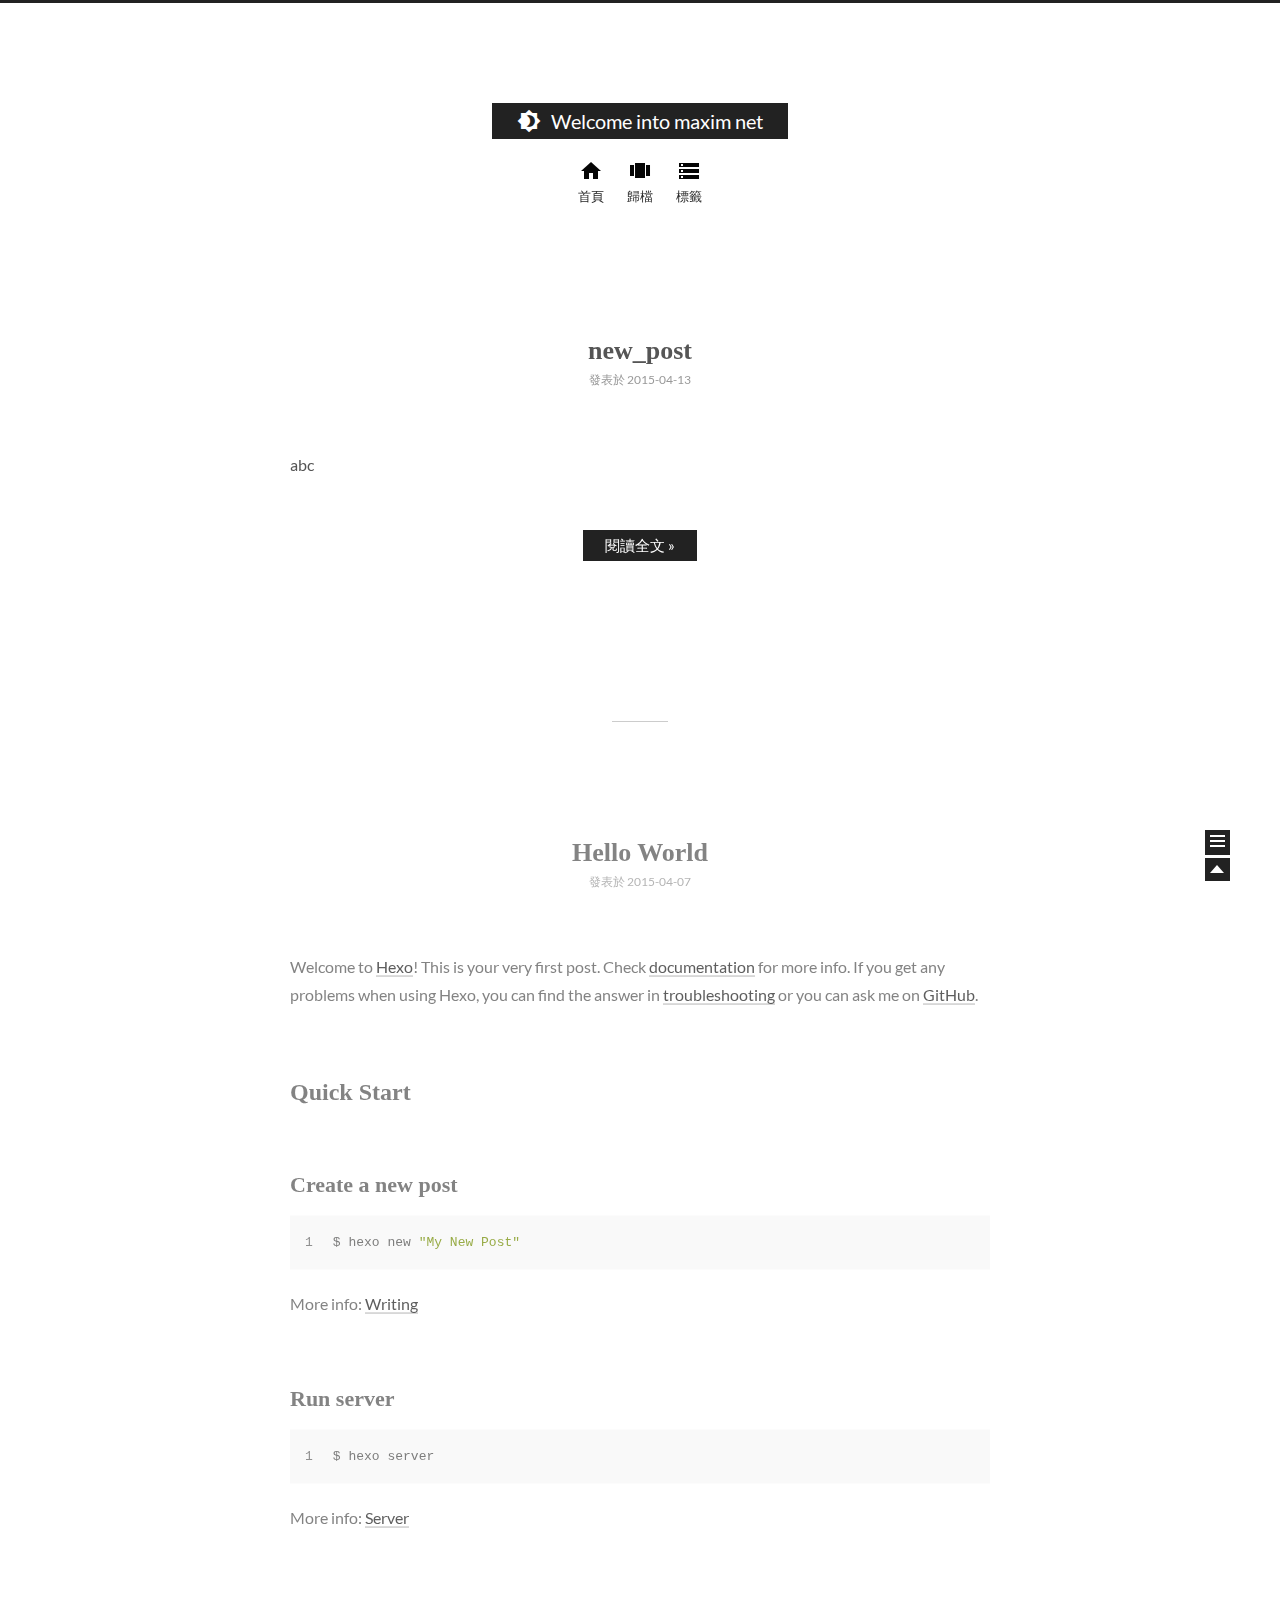
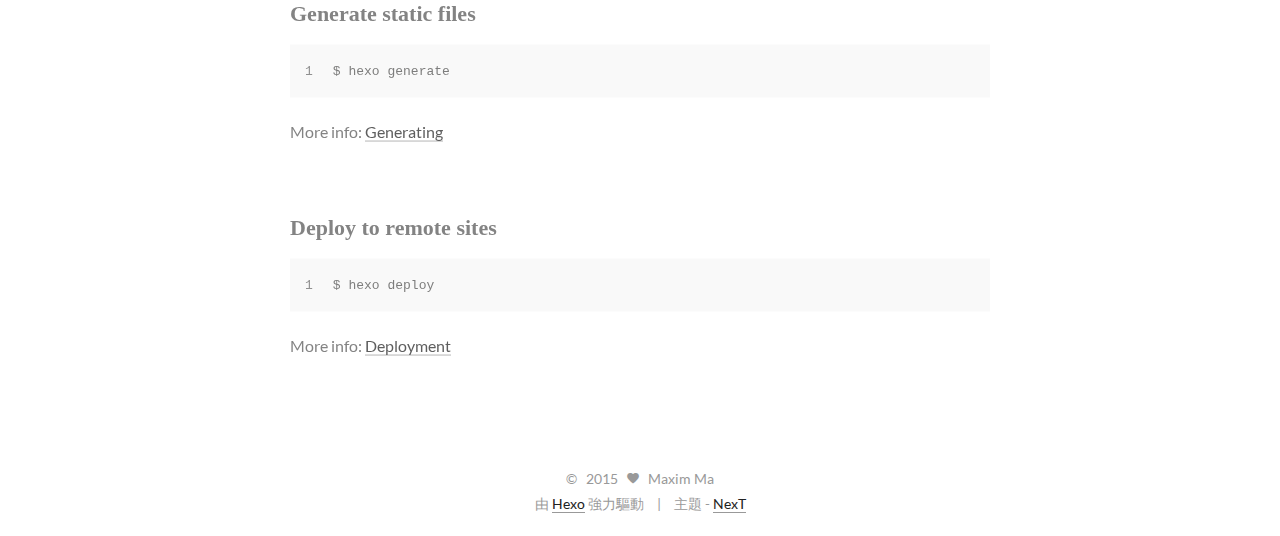
==== commit 745c9d02: "Site updated: 2015-04-13 23:58:24" ====
--- a/index.html
+++ b/index.html
@@ -1,99 +1,221 @@
-
- <!DOCTYPE HTML>
-<html >
+<!doctype html>
+<html class="theme-next use-motion ">
 <head>
-  <meta charset="UTF-8">
-  
-    <title>Hexo</title>
-    <meta name="viewport" content="width=device-width, initial-scale=1,user-scalable=no">
-    
-    <meta name="author" content="John Doe">
-    
-
-    
-    <meta name="description">
-<meta property="og:type" content="website">
-<meta property="og:title" content="Hexo">
-<meta property="og:url" content="http://yoursite.com/index.html">
-<meta property="og:site_name" content="Hexo">
-<meta property="og:description">
-<meta name="twitter:card" content="summary">
-<meta name="twitter:title" content="Hexo">
-<meta name="twitter:description">
-
-    
-    <link rel="alternative" href="/atom.xml" title="Hexo" type="application/atom+xml">
-    
-    
-    <link rel="icon" href="/img/favicon.ico">
-    
-    
-    <link rel="apple-touch-icon" href="/img/jacman.jpg">
-    <link rel="apple-touch-icon-precomposed" href="/img/jacman.jpg">
-    
-    <link rel="stylesheet" href="/css/style.css" type="text/css">
+  
+
+<meta charset="UTF-8"/>
+<meta http-equiv="X-UA-Compatible" content="IE=edge"/>
+<meta name="viewport" content="width=device-width, initial-scale=1, maximum-scale=1"/>
+
+
+  <meta name="google-site-verification" content="VvyjvVXcJQa0QklHipu6pwm2PJGnnchIqX7s5JbbT_0" />
+
+
+
+  <link rel="stylesheet" type="text/css" href="/vendors/fancybox/source/jquery.fancybox.css?v=2.1.5"/>
+
+
+<link rel="stylesheet" type="text/css" href="/css/main.css?v=0.4.2"/>
+
+
+
+
+  <meta name="keywords" content="Hexo,next" />
+
+
+
+
+
+  <link rel="shorticon icon" type="image/x-icon" href="/favicon.ico?v=0.4.2" />
+
+
+
+  <script type="text/javascript">
+    var _hmt = _hmt || [];
+    (function() {
+      var hm = document.createElement("script");
+      hm.src = "//hm.baidu.com/hm.js?50c15455e37f70aea674ff4a663eef27";
+      var s = document.getElementsByTagName("script")[0];
+      s.parentNode.insertBefore(hm, s);
+    })();
+  </script>
+
+
+  <title> Welcome into maxim net </title>
 </head>
 
-  <body>
-    <header>
-      <div>
-		
-			<div id="imglogo">
-				<a href="/"><img src="/img/logo.png" alt="Hexo" title="Hexo"/></a>
-			</div>
-			
-			<div id="textlogo">
-				<h1 class="site-name"><a href="/" title="Hexo">Hexo</a></h1>
-				<h2 class="blog-motto"></h2>
-			</div>
-			<div class="navbar"><a class="navbutton navmobile" href="#" title="菜單">
-			</a></div>
-			<nav class="animated">
-				<ul>
-					<ul>
-					 
-						<li><a href="/">Home</a></li>
-					
-						<li><a href="/archives">Archives</a></li>
-					
-						<li><a href="/about">About</a></li>
-					
-					<li>
- 					
-					<form class="search" action="//google.com/search" method="get" accept-charset="utf-8">
-						<label>Search</label>
-						<input type="search" id="search" name="q" autocomplete="off" maxlength="20" placeholder="搜索" />
-						<input type="hidden" name="q" value="site:yoursite.com">
-					</form>
-					
-					</li>
-				</ul>
-			</nav>			
-</div>
-    </header>
-    <div id="container">
-      <div id="main">
-
-   
-    
-    <article class="post-expand post" itemprop="articleBody"> 
-        <header class="article-info clearfix">
-  <h1 itemprop="name">
-    
-      <a href="/2015/04/08/hello-world/" title="Hello World" itemprop="url">Hello World</a>
-  </h1>
-  <p class="article-author">By
-       
-		<a href="http://yoursite.com/about" title="John Doe" target="_blank" itemprop="author">John Doe</a>
-		
-  <p class="article-time">
-    <time datetime="2015-04-07T18:17:50.484Z" itemprop="datePublished"> 發表於 2015-04-08</time>
-    
-  </p>
-</header>
-    <div class="article-content">
-        
-        <p>Welcome to <a href="http://hexo.io/" target="_blank" rel="external">Hexo</a>! This is your very first post. Check <a href="http://hexo.io/docs/" target="_blank" rel="external">documentation</a> for more info. If you get any problems when using Hexo, you can find the answer in <a href="http://hexo.io/docs/troubleshooting.html" target="_blank" rel="external">troubleshooting</a> or you can ask me on <a href="https://github.com/hexojs/hexo/issues" target="_blank" rel="external">GitHub</a>.</p>
+<body>
+  <div class="container one-column 
+   page-home 
+">
+    <div class="headband"></div>
+
+    <div id="header" class="header">
+      <div class="header-inner">
+        <h1 class="site-meta">
+  <span class="logo-line-before"><i></i></span>
+  <a href="/" class="brand">
+      <span class="logo">
+        <i class="icon-logo"></i>
+      </span>
+      <span class="site-title">Welcome into maxim net</span>
+  </a>
+  <span class="logo-line-after"><i></i></span>
+</h1>
+
+
+  <ul id="menu" class="menu">
+     
+    
+      
+      <li class="menu-item menu-item-home">
+        <a href="/">
+          <i class="menu-item-icon icon-home"></i> <br />
+          首頁
+        </a>
+      </li>
+    
+      
+      <li class="menu-item menu-item-archives">
+        <a href="/archives">
+          <i class="menu-item-icon icon-archives"></i> <br />
+          歸檔
+        </a>
+      </li>
+    
+      
+      <li class="menu-item menu-item-tags">
+        <a href="/tags">
+          <i class="menu-item-icon icon-tags"></i> <br />
+          標籤
+        </a>
+      </li>
+    
+  </ul>
+
+
+      </div>
+    </div>
+
+    <div id="main" class="main">
+      <div class="main-inner">
+        <div id="content" class="content">
+          
+  <div id="posts" class="posts-expand">
+    
+      
+
+  <div class="post post-type-normal ">
+    <div class="post-header">
+
+      
+      
+        <h1 class="post-title">
+          
+          
+            
+              <a class="post-title-link" href="/2015/04/13/new-post/">
+                new_post
+              </a>
+            
+          
+        </h1>
+      
+
+      <div class="post-meta">
+        <span class="post-time">
+          發表於 2015-04-13
+        </span>
+
+        
+
+        
+          
+        
+      </div>
+    </div>
+
+    <div class="post-body">
+
+      
+      
+
+      
+        
+          abc
+          <div class="post-more-link text-center">
+            <a class="btn" href="/2015/04/13/new-post/">
+              閱讀全文 &raquo;
+            </a>
+          </div>
+          
+      
+    </div>
+
+    <div class="post-footer">
+      
+        <div class="post-tags">
+          
+            <a href="/tags/a/"> #a </a>
+          
+            <a href="/tags/b/"> #b </a>
+          
+            <a href="/tags/c/"> #c </a>
+          
+        </div>
+      
+
+      
+
+      
+      
+        <div class="post-eof"></div>
+      
+    </div>
+  </div>
+
+
+    
+      
+
+  <div class="post post-type-normal ">
+    <div class="post-header">
+
+      
+      
+        <h1 class="post-title">
+          
+          
+            
+              <a class="post-title-link" href="/2015/04/08/hello-world/">
+                Hello World
+              </a>
+            
+          
+        </h1>
+      
+
+      <div class="post-meta">
+        <span class="post-time">
+          發表於 2015-04-07
+        </span>
+
+        
+
+        
+          
+        
+      </div>
+    </div>
+
+    <div class="post-body">
+
+      
+      
+
+      
+        
+          <p>Welcome to <a href="http://hexo.io/" target="_blank" rel="external">Hexo</a>! This is your very first post. Check <a href="http://hexo.io/docs/" target="_blank" rel="external">documentation</a> for more info. If you get any problems when using Hexo, you can find the answer in <a href="http://hexo.io/docs/troubleshooting.html" target="_blank" rel="external">troubleshooting</a> or you can ask me on <a href="https://github.com/hexojs/hexo/issues" target="_blank" rel="external">GitHub</a>.</p>
 <h2 id="Quick_Start">Quick Start</h2><h3 id="Create_a_new_post">Create a new post</h3><figure class="highlight bash"><table><tr><td class="gutter"><pre><span class="line">1</span><br></pre></td><td class="code"><pre><span class="line">$ hexo new <span class="string">"My New Post"</span></span><br></pre></td></tr></table></figure>
 <p>More info: <a href="http://hexo.io/docs/writing.html" target="_blank" rel="external">Writing</a></p>
 <h3 id="Run_server">Run server</h3><figure class="highlight bash"><table><tr><td class="gutter"><pre><span class="line">1</span><br></pre></td><td class="code"><pre><span class="line">$ hexo server</span><br></pre></td></tr></table></figure>
@@ -104,198 +226,354 @@
 <p>More info: <a href="http://hexo.io/docs/deployment.html" target="_blank" rel="external">Deployment</a></p>
 
         
-        
-        <p class="article-more-link">
-          
-       </p>
-    </div>
-    <footer class="article-footer clearfix">
-<div class="article-catetags">
-
-
+      
+    </div>
+
+    <div class="post-footer">
+      
+
+      
+
+      
+      
+        <div class="post-eof"></div>
+      
+    </div>
+  </div>
+
+
+    
+  </div>
+
+  
+
+        </div>
+      </div>
+
+      
+  
+  <div class="sidebar-toggle">
+    <div class="sidebar-toggle-line-wrap">
+      <span class="sidebar-toggle-line sidebar-toggle-line-first"></span>
+      <span class="sidebar-toggle-line sidebar-toggle-line-middle"></span>
+      <span class="sidebar-toggle-line sidebar-toggle-line-last"></span>
+    </div>
+  </div>
+
+  <div id="sidebar" class="sidebar">
+    <div class="sidebar-inner">
+
+      
+
+      <div class="site-overview">
+        <div class="site-author motion-element">
+          <img class="site-author-image" src="/images/default_avatar.jpg" alt="Maxim Ma" />
+          <p class="site-author-name">Maxim Ma</p>
+        </div>
+        <p class="site-description motion-element"></p>
+        <div class="site-state motion-element">
+          <div class="site-state-item site-state-posts">
+            <a href="/archives">
+              <span class="site-state-item-count">2</span>
+              <span class="site-state-item-name">文章</span>
+            </a>
+          </div>
+
+          <div class="site-state-item site-state-categories">
+            
+              <span class="site-state-item-count">0</span>
+              <span class="site-state-item-name">分類</span>
+              
+          </div>
+
+          <div class="site-state-item site-state-tags">
+            <a href="/tags">
+              <span class="site-state-item-count">3</span>
+              <span class="site-state-item-name">標籤</span>
+              </a>
+          </div>
+
+        </div>
+
+        
+
+        <div class="links-of-author motion-element">
+          
+            
+              <span class="links-of-author-item">
+              <a href="" target="_blank">GitHub</a>
+            </span>
+            
+              <span class="links-of-author-item">
+              <a href="" target="_blank">Twitter</a>
+            </span>
+            
+              <span class="links-of-author-item">
+              <a href="" target="_blank">Weibo</a>
+            </span>
+            
+              <span class="links-of-author-item">
+              <a href="" target="_blank">DouBan</a>
+            </span>
+            
+              <span class="links-of-author-item">
+              <a href="" target="_blank">ZhiHu</a>
+            </span>
+            
+          
+        </div>
+
+        
+        
+          <div class="cc-license motion-element">
+            <a href="http://creativecommons.org/licenses/by-nc-sa/4.0" class="cc-opacity" target="_blank">
+              <img src="/images/cc-by-nc-sa.svg" alt="Creative Commons" />
+            </a>
+          </div>
+        
+
+      </div>
+
+      
+
+    </div>
+  </div>
+
+
+    </div>
+
+    <div id="footer" class="footer">
+      <div class="footer-inner">
+        <div class="copyright">
+  
+  &copy; &nbsp; 
+  2015
+  <span class="with-love">
+    <i class="icon-heart"></i>
+  </span>
+  <span class="author">Maxim Ma</span>
 </div>
 
-
-
-
-<div class="comments-count">
-	
+<div class="powered-by">
+  由 <a class="theme-link" href="http://hexo.io">Hexo</a> 強力驅動
 </div>
 
-</footer>
-
-
-    </article>
-
-
-
-
-
-
-
+<div class="theme-info">
+  主題 -
+  <a class="theme-link" href="https://github.com/iissnan/hexo-theme-next">
+    NexT
+  </a>
 </div>
-      <div class="openaside"><a class="navbutton" href="#" title="顯示側邊欄"></a></div>
-
-<div id="asidepart">
-<div class="closeaside"><a class="closebutton" href="#" title="隱藏側邊欄"></a></div>
-<aside class="clearfix">
-
-  
-
-  
-
-  <div class="linkslist">
-  <p class="asidetitle">友情鏈接</p>
-    <ul>
-        
-          <li>
-            
-            	<a href="https://coderq.com" target="_blank" title="一个面向程序员交流分享的新一代社区">码农圈</a>
-            
-          </li>
-        
-          <li>
-            
-            	<a href="http://wuchong.me" target="_blank" title="Jark&#39;s Blog">Jark&#39;s Blog</a>
-            
-          </li>
-        
-    </ul>
-</div>
-
-  
-
-
-  <div class="rsspart">
-	<a href="/atom.xml" target="_blank" title="rss">RSS 訂閱</a>
-</div>
-
-</aside>
-</div>
-    </div>
-    <footer><div id="footer" >
-	
-	<div class="line">
-		<span></span>
-		<div class="author"></div>
-	</div>
-	
-	
-	<section class="info">
-		<p> Hello ,I&#39;m Larry Page in Google. <br/>
-			This is my blog,believe it or not.</p>
-	</section>
-	 
-	<div class="social-font" class="clearfix">
-		
-		
-		
-		
-		
-		
-		
-		
-		
-		
-	</div>
-			
-		
-
-		<p class="copyright">
-		Powered by <a href="http://hexo.io" target="_blank" title="hexo">hexo</a> and Theme by <a href="https://github.com/wuchong/jacman" target="_blank" title="Jacman">Jacman</a> © 2015 
-		
-		<a href="http://yoursite.com/about" target="_blank" title="John Doe">John Doe</a>
-		
-		
-		</p>
-</div>
-</footer>
-    <script src="/js/jquery-2.0.3.min.js"></script>
-<script src="/js/jquery.imagesloaded.min.js"></script>
-<script src="/js/gallery.js"></script>
-
-<script type="text/javascript">
-$(document).ready(function(){ 
-  $('.navbar').click(function(){
-    $('header nav').toggleClass('shownav');
-  });
-  var myWidth = 0;
-  function getSize(){
-    if( typeof( window.innerWidth ) == 'number' ) {
-      myWidth = window.innerWidth;
-    } else if( document.documentElement && document.documentElement.clientWidth) {
-      myWidth = document.documentElement.clientWidth;
+
+
+
+      </div>
+    </div>
+
+    <div class="back-to-top"></div>
+  </div>
+
+  <script type="text/javascript" src="/vendors/jquery/index.js?v=2.1.3"></script>
+
+  
+  
+
+  
+  <script type="text/javascript" src="/vendors/fancybox/source/jquery.fancybox.pack.js"></script>
+  <script type="text/javascript">
+    $(document).ready(function() {
+      $('.content img').each(function () {
+        var $image = $(this);
+        var $imageWrapLink = $image.parent('a');
+
+        if ($imageWrapLink.size() < 1) {
+          $imageWrapLink = $image.wrap('<a href="' + this.getAttribute('src') + '"></a>').parent('a');
+        }
+        $imageWrapLink.addClass('fancybox');
+      });
+    });
+    $('.fancybox').fancybox({
+      helpers: {
+        overlay: {
+          locked: false
+        }
+      }
+    });
+  </script>
+
+
+  <script type="text/javascript">
+  function hasMobileUA () {
+    var nav = window.navigator;
+    var ua = nav.userAgent;
+    var pa = /iPad|iPhone|Android|Opera Mini|BlackBerry|webOS|UCWEB|Blazer|PSP|IEMobile|Symbian/g;
+
+    return pa.test(ua);
+  }
+
+  function isDesktop () {
+    return screen.width > 991 && !hasMobileUA();
+  }
+
+  function isTablet () {
+    return screen.width < 992 && screen.width > 767 && hasMobileUA();
+  }
+
+  function isMobile () {
+    return screen.width < 767 && hasMobileUA();
+  }
+
+  function escapeSelector (selector) {
+    return selector.replace(/[!"$%&'()*+,.\/:;<=>?@[\\\]^`{|}~]/g, "\\$&")
+  }
+</script>
+
+  
+
+  <script type="text/javascript" src="/vendors/velocity/velocity.min.js"></script>
+  <script type="text/javascript" src="/vendors/velocity/velocity.ui.min.js"></script>
+
+  <script type="text/javascript" id="motion.global">
+  $(document).ready(function () {
+    var body = $('body');
+    var isSidebarVisible = false;
+    var sidebarToggle = $('.sidebar-toggle');
+    var sidebarToggleLine1st = $('.sidebar-toggle-line-first')
+    var sidebarToggleLine2nd = $('.sidebar-toggle-line-middle');
+    var sidebarToggleLine3rd = $('.sidebar-toggle-line-last');
+    var sidebar = $('.sidebar');
+
+    var SIDEBAR_WIDTH = '320px';
+    var SIDEBAR_DISPLAY_DURATION = 300;
+
+    var sidebarToogleLineStatusInit = {width: '100%', opacity: 1, left: 0, rotateZ: 0, top: 0};
+
+    var sidebarToggleLine1stStatusInit = sidebarToogleLineStatusInit;
+    var sidebarToggleLine1stStatusArrow = {width: '50%', rotateZ: '-45deg', top: '2px'};
+    var sidebarToogleLine1stStatusClose = {width: '100%', rotateZ: '-45deg', top: '5px'};
+
+    var sidebarToggleLine2ndStatusInit = sidebarToogleLineStatusInit;
+    var sidebarToggleLine2ndStatusArrow = {width: '90%'};
+    var sidebarToogleLine2ndStatusClose = {opacity: 0};
+
+    var sidebarToggleLine3rdStatusInit = sidebarToogleLineStatusInit;
+    var sidebarToggleLine3rdStatusArrow = {width: '50%', rotateZ: '45deg', top: '-2px'};
+    var sidebarToogleLine3rdStatusClose = {width: '100%', rotateZ: '45deg', top: '-5px'};
+
+    LogoAndMenuMotion();
+    sidebatToggleMotion();
+    postsListMotion();
+    backToTopMotion();
+
+
+    $(document)
+      .on('sidebar.isShowing', function () {
+        isDesktop() && body.velocity(
+          {paddingRight: SIDEBAR_WIDTH},
+          SIDEBAR_DISPLAY_DURATION
+        );
+        sidebarContentMotion();
+      })
+      .on('sidebar.isHiding', function () {});
+
+    function LogoAndMenuMotion() {
+      $.Velocity.RunSequence([
+        { e: $('.brand'), p: { opacity: 1 }, o: { duration: 100 } },
+        { e: $('.logo'), p: { opacity: 1, top: 0 }, o: { duration: 50} },
+        
+        { e: $('.site-title'), p: { opacity: 1, top: 0 }, o: { duration: 200 } }
+      ]);
+      $('.menu-item').velocity('transition.slideDownIn', {display: null});
+    }
+
+
+    function backToTopMotion () {
+      var b2top = $('.back-to-top');
+      b2top.on('click', function () {
+        body.velocity('scroll');
+      });
+    }
+
+    function sidebarShowMotion () {
+
+      sidebarToggleLine1st.velocity(sidebarToogleLine1stStatusClose);
+      sidebarToggleLine2nd.velocity(sidebarToogleLine2ndStatusClose);
+      sidebarToggleLine3rd.velocity(sidebarToogleLine3rdStatusClose);
+
+      sidebar.velocity({width: SIDEBAR_WIDTH}, {
+        display: 'block',
+        duration: SIDEBAR_DISPLAY_DURATION,
+        complete: function () {
+          sidebar.addClass('sidebar-active');
+          sidebar.trigger('sidebar.didShow');
+        }
+      });
+      sidebar.trigger('sidebar.isShowing');
+    }
+
+    function sidebarHideMotion () {
+      isDesktop() && body.velocity({paddingRight: 0});
+      sidebar.velocity('reverse');
+
+      sidebarToggleLine1st.velocity(sidebarToggleLine1stStatusInit);
+      sidebarToggleLine2nd.velocity(sidebarToggleLine2ndStatusInit);
+      sidebarToggleLine3rd.velocity(sidebarToggleLine3rdStatusInit);
+
+      sidebar.removeClass('sidebar-active');
+      sidebar.trigger('sidebar.isHiding');
     };
-  };
-  var m = $('#main'),
-      a = $('#asidepart'),
-      c = $('.closeaside'),
-      o = $('.openaside');
-  c.click(function(){
-    a.addClass('fadeOut').css('display', 'none');
-    o.css('display', 'block').addClass('fadeIn');
-    m.addClass('moveMain');
-  });
-  o.click(function(){
-    o.css('display', 'none').removeClass('beforeFadeIn');
-    a.css('display', 'block').removeClass('fadeOut').addClass('fadeIn');      
-    m.removeClass('moveMain');
-  });
-  $(window).scroll(function(){
-    o.css("top",Math.max(80,260-$(this).scrollTop()));
-  });
-  
-  $(window).resize(function(){
-    getSize(); 
-    if (myWidth >= 1024) {
-      $('header nav').removeClass('shownav');
-    }else{
-      m.removeClass('moveMain');
-      a.css('display', 'block').removeClass('fadeOut');
-      o.css('display', 'none');
-        
+
+    function sidebarContentMotion () {
+      $('.sidebar .motion-element').velocity(
+        'transition.slideRightIn',
+        {stagger: 50, drag: true}
+      );
+    }
+
+    function postsListMotion () {
+      var postMotionOptions = window.postMotionOptions || {stagger: 300, drag: true};
+      $('.post').velocity('transition.slideDownIn', postMotionOptions);
+    }
+
+    function sidebatToggleMotion () {
+      sidebarToggle.on('click', function () {
+        isSidebarVisible ? sidebarHideMotion() : sidebarShowMotion();
+        isSidebarVisible = !isSidebarVisible;
+      });
+
+      sidebarToggle.hover(function () {
+        if (isSidebarVisible) {return}
+        sidebarToggleLine1st.velocity('stop').velocity(sidebarToggleLine1stStatusArrow);
+        sidebarToggleLine2nd.velocity('stop').velocity(sidebarToggleLine2ndStatusArrow);
+        sidebarToggleLine3rd.velocity('stop').velocity(sidebarToggleLine3rdStatusArrow);
+      }, function () {
+        if (isSidebarVisible) {return}
+        sidebarToggleLine1st.velocity('stop').velocity(sidebarToggleLine1stStatusInit);
+        sidebarToggleLine2nd.velocity('stop').velocity(sidebarToggleLine2ndStatusInit);
+        sidebarToggleLine3rd.velocity('stop').velocity(sidebarToggleLine3rdStatusInit);
+      });
     }
   });
-});
+
 </script>
 
 
 
 
 
-
-
-
-
-
-
-
-<!-- Analytics Begin -->
-
-
-
-
-
-<!-- Analytics End -->
-
-<!-- Totop Begin -->
-
-	<div id="totop">
-	<a title="返回頂部"><img src="/img/scrollup.png"/></a>
-	</div>
-	<script src="/js/totop.js"></script>
-
-<!-- Totop End -->
-
-<!-- MathJax Begin -->
-<!-- mathjax config similar to math.stackexchange -->
-
-
-<!-- MathJax End -->
-
-<!-- Tiny_search Begin -->
-
-<!-- Tiny_search End -->
-
-  </body>
- </html>
+  
+
+  
+
+  
+  
+  
+
+  
+
+
+
+
+  
+</body>
+</html>
--- a/css/main.css
+++ b/css/main.css
@@ -0,0 +1,1915 @@
+/* normalize.css v3.0.2 | MIT License | git.io/normalize */
+html {
+  font-family: sans-serif; /* 1 */
+  -ms-text-size-adjust: 100%; /* 2 */
+  -webkit-text-size-adjust: 100%; /* 2 */
+}
+body {
+  margin: 0;
+}
+article,
+aside,
+details,
+figcaption,
+figure,
+footer,
+header,
+hgroup,
+main,
+menu,
+nav,
+section,
+summary {
+  display: block;
+}
+audio,
+canvas,
+progress,
+video {
+  display: inline-block; /* 1 */
+  vertical-align: baseline; /* 2 */
+}
+audio:not([controls]) {
+  display: none;
+  height: 0;
+}
+[hidden],
+template {
+  display: none;
+}
+a {
+  background-color: transparent;
+}
+a:active,
+a:hover {
+  outline: 0;
+}
+abbr[title] {
+  border-bottom: 1px dotted;
+}
+b,
+strong {
+  font-weight: bold;
+}
+dfn {
+  font-style: italic;
+}
+h1 {
+  font-size: 2em;
+  margin: 0.67em 0;
+}
+mark {
+  background: #ff0;
+  color: #000;
+}
+small {
+  font-size: 80%;
+}
+sub,
+sup {
+  font-size: 75%;
+  line-height: 0;
+  position: relative;
+  vertical-align: baseline;
+}
+sup {
+  top: -0.5em;
+}
+sub {
+  bottom: -0.25em;
+}
+img {
+  border: 0;
+}
+svg:not(:root) {
+  overflow: hidden;
+}
+figure {
+  margin: 1em 40px;
+}
+hr {
+  -moz-box-sizing: content-box;
+  box-sizing: content-box;
+  height: 0;
+}
+pre {
+  overflow: auto;
+}
+code,
+kbd,
+pre,
+samp {
+  font-family: monospace, monospace;
+  font-size: 1em;
+}
+button,
+input,
+optgroup,
+select,
+textarea {
+  color: inherit; /* 1 */
+  font: inherit; /* 2 */
+  margin: 0; /* 3 */
+}
+button {
+  overflow: visible;
+}
+button,
+select {
+  text-transform: none;
+}
+button,
+html input[type="button"],
+input[type="reset"],
+input[type="submit"] {
+  -webkit-appearance: button; /* 2 */
+  cursor: pointer; /* 3 */
+}
+button[disabled],
+html input[disabled] {
+  cursor: default;
+}
+button::-moz-focus-inner,
+input::-moz-focus-inner {
+  border: 0;
+  padding: 0;
+}
+input {
+  line-height: normal;
+}
+input[type="checkbox"],
+input[type="radio"] {
+  box-sizing: border-box; /* 1 */
+  padding: 0; /* 2 */
+}
+input[type="number"]::-webkit-inner-spin-button,
+input[type="number"]::-webkit-outer-spin-button {
+  height: auto;
+}
+input[type="search"] {
+  -webkit-appearance: textfield; /* 1 */
+  -moz-box-sizing: content-box;
+  -webkit-box-sizing: content-box; /* 2 */
+  box-sizing: content-box;
+}
+input[type="search"]::-webkit-search-cancel-button,
+input[type="search"]::-webkit-search-decoration {
+  -webkit-appearance: none;
+}
+fieldset {
+  border: 1px solid #c0c0c0;
+  margin: 0 2px;
+  padding: 0.35em 0.625em 0.75em;
+}
+legend {
+  border: 0; /* 1 */
+  padding: 0; /* 2 */
+}
+textarea {
+  overflow: auto;
+}
+optgroup {
+  font-weight: bold;
+}
+table {
+  border-collapse: collapse;
+  border-spacing: 0;
+}
+td,
+th {
+  padding: 0;
+}
+::selection {
+  background: #262a30;
+  color: #fff;
+}
+body {
+  position: relative;
+  font-family: Lato, "Microsoft Jhenghei", "Hiragino Sans GB", "Microsoft YaHei", sans-serif;
+  font-size: 16px;
+  line-height: 1.8;
+  color: #555;
+  background: #fff;
+}
+@media (min-width: 768px) and (max-width: 991px) {
+  body {
+    padding-right: 0 !important;
+  }
+}
+@media (max-width: 767px) {
+  body {
+    padding-right: 0 !important;
+  }
+}
+h1,
+h2,
+h3,
+h4,
+h5,
+h6 {
+  margin: 0;
+  padding: 0;
+  font-weight: bold;
+  line-height: 1;
+  font-family: Cambria, Georgia, "Microsoft Jhenghei", "Hiragino Sans GB", "Microsoft YaHei", "Times New Roman", serif;
+}
+h1 {
+  font-size: 26px;
+}
+@media (max-width: 767px) {
+  h1 {
+    font-size: 22px;
+  }
+}
+h2 {
+  font-size: 24px;
+}
+@media (max-width: 767px) {
+  h2 {
+    font-size: 20px;
+  }
+}
+h3 {
+  font-size: 22px;
+}
+@media (max-width: 767px) {
+  h3 {
+    font-size: 18px;
+  }
+}
+h4 {
+  font-size: 20px;
+}
+@media (max-width: 767px) {
+  h4 {
+    font-size: 16px;
+  }
+}
+h5 {
+  font-size: 18px;
+}
+@media (max-width: 767px) {
+  h5 {
+    font-size: 14px;
+  }
+}
+h6 {
+  font-size: 16px;
+}
+@media (max-width: 767px) {
+  h6 {
+    font-size: 12px;
+  }
+}
+p {
+  margin: 20px 0;
+}
+a {
+  color: #222;
+  text-decoration: none;
+  border-bottom: 1px solid #999;
+}
+a:hover {
+  border-bottom-color: #222;
+}
+ul {
+  list-style: none;
+}
+blockquote {
+  margin: 0;
+  padding: 0;
+}
+img {
+  display: block;
+  margin: auto 0;
+  max-width: 100%;
+  height: auto;
+}
+h2,
+h3,
+h4,
+h5,
+h6 {
+  margin: 60px 0 15px;
+}
+ul {
+  list-style: square;
+}
+hr {
+  margin: 40px 0;
+  height: 3px;
+  border: none;
+  background-color: #ddd;
+  background-image: repeating-linear-gradient(-45deg, #fff, #fff 4px, transparent 4px, transparent 8px);
+}
+blockquote {
+  padding: 0 15px;
+  color: #666;
+  border-left: 4px solid #ddd;
+}
+blockquote cite::before {
+  content: "-";
+  padding: 0 5px;
+}
+dt {
+  font-weight: 700;
+}
+dd {
+  margin: 0;
+  padding: 0;
+}
+.pullquote {
+  width: 45%;
+}
+.pullquote.left {
+  float: left;
+  margin-left: 5px;
+  margin-right: 10px;
+}
+.pullquote.right {
+  float: right;
+  margin-left: 10px;
+  margin-right: 5px;
+}
+.highlight table,
+.gist table {
+  width: auto;
+}
+.highlight table td,
+.gist table td {
+  border: none;
+}
+.highlight a,
+.gist a {
+  color: #222 !important;
+  text-decoration: none !important;
+}
+.video-container {
+  position: relative;
+  padding-top: 60%;
+  height: 0;
+  overflow: hidden;
+}
+.video-container iframe,
+.video-container object,
+.video-container embed {
+  position: absolute;
+  top: 0;
+  left: 0;
+  width: 100%;
+  height: 100%;
+}
+table {
+  width: 100%;
+  border-collapse: collapse;
+  border-spacing: 0;
+}
+caption,
+th,
+td {
+  text-align: left;
+  vertical-align: middle;
+  font-weight: normal;
+}
+th {
+  font-weight: 700;
+  border-bottom: 3px solid #ddd;
+  padding-bottom: 10px;
+}
+td {
+  border-bottom: 1px solid #ddd;
+  padding: 10px 0;
+}
+.text-left {
+  text-align: left;
+}
+.text-center {
+  text-align: center;
+}
+.text-right {
+  text-align: right;
+}
+.text-justify {
+  text-align: justify;
+}
+.text-nowrap {
+  white-space: nowrap;
+}
+.text-lowercase {
+  text-transform: lowercase;
+}
+.text-uppercase {
+  text-transform: uppercase;
+}
+.text-capitalize {
+  text-transform: capitalize;
+}
+.center-block {
+  display: block;
+  margin-left: auto;
+  margin-right: auto;
+}
+.clearfix:before,
+.clearfix:after {
+  content: " ";
+  display: table;
+}
+.clearfix:after {
+  clear: both;
+}
+.full-image.full-image.full-image {
+  border: none;
+}
+@media (min-width: 992px) {
+  .full-image.full-image.full-image {
+    max-width: none;
+    width: 126%;
+    margin: 0 -13%;
+  }
+}
+.blockquote-center,
+.page-home .post-type-quote blockquote,
+.page-post-detail .post-type-quote blockquote {
+  position: relative;
+  margin: 40px 0;
+  padding: 0;
+  border-left: none;
+  text-align: center;
+}
+.blockquote-center::before,
+.page-home .post-type-quote blockquote::before,
+.page-post-detail .post-type-quote blockquote::before,
+.blockquote-center::after,
+.page-home .post-type-quote blockquote::after,
+.page-post-detail .post-type-quote blockquote::after {
+  position: absolute;
+  content: ' ';
+  display: block;
+  width: 100%;
+  height: 24px;
+  opacity: 0.2;
+  background: url("[data-uri]") no-repeat;
+  background-position: 0 -7px;
+  background-size: 24px 24px;
+}
+.blockquote-center::before,
+.page-home .post-type-quote blockquote::before,
+.page-post-detail .post-type-quote blockquote::before {
+  top: -20px;
+  border-top: 1px solid #ccc;
+}
+.blockquote-center::after,
+.page-home .post-type-quote blockquote::after,
+.page-post-detail .post-type-quote blockquote::after {
+  bottom: -20px;
+  border-bottom: 1px solid #ccc;
+  background-position: 100% 7px;
+}
+.blockquote-center p,
+.page-home .post-type-quote blockquote p,
+.page-post-detail .post-type-quote blockquote p,
+.blockquote-center div,
+.page-home .post-type-quote blockquote div,
+.page-post-detail .post-type-quote blockquote div {
+  text-align: center;
+}
+.use-motion .motion-element {
+  opacity: 0;
+}
+@font-face {
+  font-family: 'Lato';
+  src: url("../fonts/lato/lato-reg-webfont-g.eot");
+  font-weight: normal;
+  font-style: normal;
+}
+@font-face {
+  font-family: 'Lato';
+  src: url("../fonts/lato/lato-reg-webfont-g.woff") format('woff');
+  font-weight: normal;
+  font-style: normal;
+}
+@font-face {
+  font-family: 'Lato';
+  src: url("../fonts/lato/lato-bol-webfont-g.eot");
+  font-weight: bold;
+  font-style: normal;
+}
+@font-face {
+  font-family: 'Lato';
+  src: url("../fonts/lato/lato-bol-webfont-g.woff") format('woff');
+  font-weight: bold;
+  font-style: normal;
+}
+@font-face {
+  font-family: 'Lato';
+  src: url("../fonts/lato/lato-regita-webfont-g.eot");
+  font-weight: normal;
+  font-style: italic;
+}
+@font-face {
+  font-family: 'Lato';
+  src: url("../fonts/lato/lato-regita-webfont-g.woff") format('woff');
+  font-weight: normal;
+  font-style: italic;
+}
+@font-face {
+  font-family: 'default';
+  src: url("../fonts/icon-default/icomoon.eot?-9394c0");
+  src: url("../fonts/icon-default/icomoon.eot?#iefix-9394c0") format('embedded-opentype'), url("../fonts/icon-default/icomoon.woff?-9394c0") format('woff'), url("../fonts/icon-default/icomoon.ttf?-9394c0") format('truetype'), url("../fonts/icon-default/icomoon.svg?-9394c0#default") format('svg');
+  font-weight: normal;
+  font-style: normal;
+}
+[class^="icon-"],
+[class*=" icon-"] {
+  font-family: 'default';
+  speak: none;
+  font-style: normal;
+  font-weight: normal;
+  font-variant: normal;
+  text-transform: none;
+  line-height: 1;
+/* Better Font Rendering =========== */
+  -webkit-font-smoothing: antialiased;
+  -moz-osx-font-smoothing: grayscale;
+}
+.icon-logo {
+  font-size: 24px;
+  color: #fff;
+}
+.icon-home,
+.icon-categories,
+.icon-archives,
+.icon-tags,
+.icon-about,
+.icon-feed {
+  font-size: 24px;
+  color: #000;
+}
+.icon-external-link {
+  font-size: 14px;
+}
+.icon-heart {
+  font-size: 14px;
+}
+.icon-logo:before {
+  content: "\e61c";
+}
+.icon-home:before {
+  content: "\e605";
+}
+.icon-categories:before {
+  content: "\e625";
+}
+.icon-archives:before {
+  content: "\e60b";
+}
+.icon-tags:before {
+  content: "\e610";
+}
+.icon-about:before {
+  content: "\e612";
+}
+.icon-feed:before {
+  content: "\e62b";
+}
+.icon-external-link:before {
+  content: "\e607";
+}
+.icon-heart:before {
+  content: "\e601";
+}
+.icon-account-circle:before {
+  content: "\e600";
+}
+.icon-favorite-outline:before {
+  content: "\e602";
+}
+.icon-get-app:before {
+  content: "\e603";
+}
+.icon-grade:before {
+  content: "\e604";
+}
+.icon-invert-colors:before {
+  content: "\e606";
+}
+.icon-room:before {
+  content: "\e608";
+}
+.icon-schedule:before {
+  content: "\e609";
+}
+.icon-search:before {
+  content: "\e60a";
+}
+.icon-location-on:before {
+  content: "\e60c";
+}
+.icon-brightness-high:before {
+  content: "\e60d";
+}
+.icon-brightness-low:before {
+  content: "\e60e";
+}
+.icon-brightness-medium:before {
+  content: "\e60f";
+}
+.icon-format-quote:before {
+  content: "\e611";
+}
+.icon-keyboard-arrow-down:before {
+  content: "\e613";
+}
+.icon-keyboard-arrow-left:before {
+  content: "\e614";
+}
+.icon-keyboard-arrow-right:before {
+  content: "\e615";
+}
+.icon-keyboard-arrow-up:before {
+  content: "\e616";
+}
+.icon-keyboard-capslock:before {
+  content: "\e617";
+}
+.icon-audiotrack:before {
+  content: "\e618";
+}
+.icon-brightness-1:before {
+  content: "\e619";
+}
+.icon-brightness-2:before {
+  content: "\e61a";
+}
+.icon-brightness-3:before {
+  content: "\e61b";
+}
+.icon-brightness-4:before {
+  content: "\e61c";
+}
+.icon-brightness-5:before {
+  content: "\e61d";
+}
+.icon-brightness-6:before {
+  content: "\e61e";
+}
+.icon-brightness-7:before {
+  content: "\e61f";
+}
+.icon-filter-vintage:before {
+  content: "\e620";
+}
+.icon-hdr-strong:before {
+  content: "\e621";
+}
+.icon-nature-people:before {
+  content: "\e622";
+}
+.icon-timelapse:before {
+  content: "\e623";
+}
+.icon-timer-auto:before {
+  content: "\e624";
+}
+.icon-layers:before {
+  content: "\e625";
+}
+.icon-pin-drop:before {
+  content: "\e626";
+}
+.icon-arrow-drop-down:before {
+  content: "\e627";
+}
+.icon-arrow-drop-up:before {
+  content: "\e628";
+}
+.icon-check:before {
+  content: "\e629";
+}
+.icon-close:before {
+  content: "\e62a";
+}
+.icon-whatshot:before {
+  content: "\e62b";
+}
+.icon-radio-button-on:before {
+  content: "\e62c";
+}
+.icon-star:before {
+  content: "\e62d";
+}
+.post pre,
+.post .highlight {
+  background: #f7f7f7;
+  margin: 20px 0;
+  padding: 15px;
+  overflow: auto;
+  font-size: 13px;
+  color: #4d4d4c;
+  line-height: 1.8;
+}
+.post .highlight .gutter pre,
+.post .gist .gist-file .gist-data .line-numbers {
+  color: #666;
+}
+.post pre,
+.post code {
+  font-family: "PT Mono", Consolas, Monaco, Menlo, monospace;
+}
+.post code {
+  background: #eee;
+  text-shadow: 0 1px #fff;
+  padding: 0 0.3em;
+}
+.post pre code {
+  background: none;
+  text-shadow: none;
+  padding: 0;
+}
+.post .highlight pre {
+  border: none;
+  margin: 0;
+  padding: 0;
+}
+.post .highlight table {
+  margin: 0;
+  width: auto;
+}
+.post .highlight td {
+  border: none;
+  padding: 0;
+}
+.post .highlight figcaption {
+  font-size: 0.85em;
+  color: #8e908c;
+  line-height: 1em;
+  margin-bottom: 1em;
+}
+.post .highlight figcaption:before,
+.post .highlight figcaption:after {
+  content: " ";
+  display: table;
+}
+.post .highlight figcaption:after {
+  clear: both;
+}
+.post .highlight figcaption a {
+  float: right;
+}
+.post .highlight .gutter pre {
+  text-align: right;
+  padding-right: 20px;
+}
+.post .highlight .line {
+  height: 20px;
+}
+.post .gist {
+  margin: 20px 0;
+  border-style: solid;
+  border-color: #ccc;
+  border-width: 1px 0;
+  background: #f7f7f7;
+  padding: 15px 40px 15px 15px;
+}
+.post .gist .gist-file {
+  border: none;
+  font-family: "PT Mono", Consolas, Monaco, Menlo, monospace;
+  margin: 0;
+}
+.post .gist .gist-file .gist-data {
+  background: none;
+  border: none;
+}
+.post .gist .gist-file .gist-data .line-numbers {
+  background: none;
+  border: none;
+  padding: 0 20px 0 0;
+}
+.post .gist .gist-file .gist-data .line-data {
+  padding: 0 !important;
+}
+.post .gist .gist-file .highlight {
+  margin: 0;
+  padding: 0;
+  border: none;
+}
+.post .gist .gist-file .gist-meta {
+  background: #f7f7f7;
+  color: #8e908c;
+  font: 13px Lato, "Microsoft Jhenghei", "Hiragino Sans GB", "Microsoft YaHei", sans-serif;
+  text-shadow: 0 0;
+  padding: 0;
+  margin-top: 1em;
+  margin-left: 40px;
+}
+.post .gist .gist-file .gist-meta a {
+  color: color-link;
+  font-weight: normal;
+}
+.post .gist .gist-file .gist-meta a:hover {
+  text-decoration: underline;
+}
+pre .comment {
+  color: #8e908c;
+}
+pre .variable,
+pre .attribute,
+pre .tag,
+pre .regexp,
+pre .ruby .constant,
+pre .xml .tag .title,
+pre .xml .pi,
+pre .xml .doctype,
+pre .html .doctype,
+pre .css .id,
+pre .css .class,
+pre .css .pseudo {
+  color: #c82829;
+}
+pre .number,
+pre .preprocessor,
+pre .built_in,
+pre .literal,
+pre .params,
+pre .constant {
+  color: #f5871f;
+}
+pre .ruby .class .title,
+pre .css .rules .attribute {
+  color: #718c00;
+}
+pre .string,
+pre .value,
+pre .inheritance,
+pre .header,
+pre .ruby .symbol,
+pre .xml .cdata {
+  color: #718c00;
+}
+pre .title,
+pre .css .hexcolor {
+  color: #3e999f;
+}
+pre .function,
+pre .python .decorator,
+pre .python .title,
+pre .ruby .function .title,
+pre .ruby .title .keyword,
+pre .perl .sub,
+pre .javascript .title,
+pre .coffeescript .title {
+  color: #4271ae;
+}
+pre .keyword,
+pre .javascript .function {
+  color: #8959a8;
+}
+html,
+body {
+  height: 100%;
+}
+.container {
+  position: relative;
+  min-height: 100%;
+}
+.header-inner {
+  margin: 0 auto;
+  padding: 100px 0 70px;
+  width: 960px;
+}
+.one-column .header-inner {
+  width: 700px;
+}
+.main {
+  padding-bottom: 150px;
+}
+.main-inner {
+  margin: 0 auto;
+  width: 960px;
+}
+.one-column .main-inner {
+  width: 700px;
+}
+.main-inner .content {
+  width: 700px;
+}
+.footer {
+  position: absolute;
+  left: 0;
+  bottom: 0;
+  width: 100%;
+  min-height: 50px;
+}
+.footer-inner {
+  margin: 20px auto;
+  width: 960px;
+}
+.one-column .footer-inner {
+  width: 700px;
+}
+.headband {
+  height: 3px;
+  background: #222;
+}
+.header {
+  background: #fff;
+}
+.header-inner {
+  position: relative;
+}
+.site-meta {
+  text-align: center;
+}
+@media (max-width: 767px) {
+  .site-meta {
+    text-align: center;
+  }
+}
+.brand {
+  position: relative;
+  display: inline-block;
+  padding: 0 25px;
+  color: #fff;
+  background: #222;
+  border-bottom: none;
+  font-family: Lato, "Microsoft Jhenghei", "Hiragino Sans GB", "Microsoft YaHei", sans-serif;
+}
+.logo {
+  display: inline-block;
+  margin-right: 5px;
+  line-height: 36px;
+  vertical-align: top;
+}
+.site-title {
+  display: inline-block;
+  vertical-align: top;
+  line-height: 36px;
+  font-size: 20px;
+  font-weight: normal;
+}
+.use-motion .brand {
+  opacity: 0;
+}
+.use-motion .logo,
+.use-motion .site-title {
+  opacity: 0;
+  position: relative;
+  top: -10px;
+}
+.menu {
+  margin-top: 20px;
+  padding-left: 0;
+  text-align: center;
+}
+.menu .menu-item {
+  display: inline-block;
+  margin-left: 20px;
+}
+.menu .menu-item:first-child {
+  margin-left: 0;
+}
+.menu .menu-item a {
+  display: block;
+  font-size: 13px;
+  text-transform: capitalize;
+  line-height: 1.5;
+  border-bottom: 1px solid transparent;
+  transition-property: border-color;
+  transition-duration: 0.2s;
+  transition-timing-function: ease-in-out;
+  transition-delay: 0s;
+}
+.menu .menu-item a:hover {
+  border-bottom-color: #222;
+}
+input.menu-search-input {
+  background-repeat: no-repeat;
+  background-position: 5px center;
+  width: 70px;
+  height: 20px;
+  padding: 3px 9px 3px 23px;
+  border-radius: 25px;
+  border: 1px solid #c4c4c4;
+  box-shadow: inset 1px 1px 1px 1px rgba(0,0,0,0.17);
+  color: #555;
+  font-size: 13px;
+  background-image: url("/images/searchicon.png");
+  background-size: 15px 15px;
+}
+.translation {
+  margin-top: -20px;
+  font-size: 14px;
+  color: #999;
+}
+.post:last-child .post-eof.post-eof.post-eof {
+  display: none;
+}
+.sidebar-toggle {
+  position: fixed;
+  right: 50px;
+  bottom: 45px;
+  width: 15px;
+  height: 15px;
+  padding: 5px;
+  background: #222;
+  line-height: 0;
+  z-index: 1050;
+  cursor: pointer;
+  -webkit-transform: translateZ(0);
+}
+@media (min-width: 768px) and (max-width: 991px) {
+  .sidebar-toggle {
+    display: none;
+  }
+}
+@media (max-width: 767px) {
+  .sidebar-toggle {
+    display: none;
+  }
+}
+.sidebar-toggle-line {
+  position: relative;
+  display: inline-block;
+  vertical-align: top;
+  height: 2px;
+  width: 100%;
+  background: #fff;
+  margin-top: 3px;
+}
+.sidebar-toggle-line:first-child {
+  margin-top: 0;
+}
+.sidebar {
+  width: 0;
+  position: fixed;
+  right: 0;
+  top: 0;
+  bottom: 0;
+  z-index: 1040;
+  box-shadow: inset 0 2px 6px #000;
+  background: #222;
+  -webkit-transform: translateZ(0);
+}
+.sidebar a {
+  color: #999;
+  border-bottom-color: #555;
+}
+.sidebar a:hover {
+  color: #eee;
+}
+@media (min-width: 768px) and (max-width: 991px) {
+  .sidebar {
+    display: none !important;
+  }
+}
+@media (max-width: 767px) {
+  .sidebar {
+    display: none !important;
+  }
+}
+.sidebar-inner {
+  position: relative;
+  padding: 20px 10px;
+  color: #999;
+  text-align: center;
+}
+.site-author-image {
+  display: block;
+  margin: 0 auto;
+  max-width: 96px;
+  height: auto;
+  border: 2px solid #333;
+  padding: 2px;
+}
+.site-author-name {
+  margin: 5px 0 0;
+  color: #f5f5f5;
+}
+.site-description {
+  margin-top: 5px;
+  font-size: 14px;
+  color: #555;
+}
+.site-state {
+  overflow: hidden;
+  line-height: 1.4;
+}
+.site-state-item {
+  display: inline-block;
+  padding: 0 15px;
+  border-left: 1px solid #333;
+}
+.site-state-item:first-child {
+  border-left: none;
+}
+.site-state-item a {
+  border-bottom: none;
+}
+.site-state-item-count {
+  display: block;
+  text-align: center;
+  font-size: 18px;
+}
+.site-state-item-name {
+  font-size: 13px;
+}
+.feed-link {
+  margin-top: 20px;
+}
+.feed-link a {
+  display: inline-block;
+  padding: 0 15px;
+  color: #fc6423;
+  border: 1px solid #fc6423;
+  border-radius: 4px;
+}
+.feed-link a i {
+  color: #fc6423;
+  font-size: 14px;
+}
+.feed-link a:hover {
+  color: #fff;
+  background: #fc6423;
+}
+.feed-link a:hover i {
+  color: #fff;
+}
+.links-of-author {
+  margin-top: 20px;
+}
+.links-of-author a {
+  display: inline-block;
+  vertical-align: middle;
+  margin-right: 10px;
+  margin-bottom: 10px;
+  border-bottom-color: #555;
+  font-size: 13px;
+}
+.links-of-author a:before {
+  display: inline-block;
+  vertical-align: middle;
+  margin-right: 3px;
+  content: " ";
+  width: 4px;
+  height: 4px;
+  border-radius: 50%;
+  background: #739514;
+}
+.sidebar-nav {
+  margin: 0;
+  padding-left: 0;
+}
+.sidebar-nav li {
+  display: inline-block;
+  cursor: pointer;
+  border-bottom: 1px solid transparent;
+  font-size: 15px;
+}
+.sidebar-nav li:hover {
+  color: #f5f5f5;
+}
+.page-post-detail .sidebar-nav-toc {
+  padding: 0 5px;
+}
+.page-post-detail .sidebar-nav-overview {
+  margin-left: 10px;
+}
+.sidebar-nav .sidebar-nav-active {
+  color: #87daff;
+  border-bottom-color: #87daff;
+}
+.sidebar-nav .sidebar-nav-active:hover {
+  color: #87daff;
+}
+.post-toc {
+  overflow: hidden;
+  position: relative;
+}
+.post-toc-empty {
+  font-size: 14px;
+  color: #666;
+}
+.post-toc ol {
+  overflow: auto;
+  margin: 0;
+  padding: 0 10px 10px;
+  text-align: left;
+  list-style: none;
+  font-size: 14px;
+}
+.post-toc ol a {
+  color: #999;
+}
+.post-toc ol a:hover {
+  color: #ccc;
+}
+.post-toc .nav .nav-child {
+  display: none;
+}
+.post-toc .nav .active .nav-child {
+  display: block;
+}
+.post-toc .nav .active > a {
+  color: #ccc;
+}
+.post-toc .nav .active-current > a {
+  color: #87daff;
+}
+.post-toc .nav .active-current > a:hover {
+  color: #87daff;
+}
+.post-toc-indicator {
+  height: 20px;
+  opacity: 0.4;
+  background: no-repeat 10px 50%;
+  background-size: 10px 12px;
+}
+.post-toc-indicator-top {
+  opacity: 0;
+  margin-top: 10px;
+  background-image: url("[data-uri]");
+}
+.post-toc-indicator-bottom {
+  position: absolute;
+  width: 100%;
+  background-image: url("[data-uri]");
+}
+.footer {
+  font-size: 14px;
+  color: #999;
+}
+.footer img {
+  border: none;
+}
+.footer-inner {
+  text-align: center;
+}
+.with-love {
+  display: inline-block;
+  margin: 0 5px;
+}
+.powered-by,
+.theme-info {
+  display: inline-block;
+}
+.powered-by {
+  margin-right: 10px;
+}
+.powered-by::after {
+  content: "|";
+  padding-left: 10px;
+}
+.cc-license {
+  margin-top: 10px;
+  text-align: center;
+}
+.cc-license .cc-opacity {
+  opacity: 0.7;
+  border-bottom: none;
+}
+.cc-license .cc-opacity:hover {
+  opacity: 0.9;
+}
+.cc-license img {
+  display: inline-block;
+}
+@media (max-width: 767px) {
+  body {
+    font-size: 14px;
+  }
+  .header-inner,
+  .one-column .header-inner,
+  .main-inner,
+  .one-column .main-inner,
+  .main-inner .content,
+  .footer-inner,
+  .one-column .footer-inner {
+    width: auto;
+  }
+  .main-inner {
+    margin: 20px auto 0;
+  }
+  .footer-inner {
+    padding: 0 10px;
+  }
+}
+.btn {
+  display: inline-block;
+  padding: 0 20px;
+  font-size: 15px;
+  color: #fff;
+  background: #222;
+  border: 2px solid #222;
+  text-decoration: none;
+  transition-property: background-color;
+  transition-duration: 0.2s;
+  transition-timing-function: ease-in-out;
+  transition-delay: 0s;
+}
+.btn:hover {
+  border-color: #222;
+  color: #222;
+  background: #fff;
+}
+.posts-expand {
+  padding-top: 40px;
+}
+@media (max-width: 767px) {
+  .posts-expand {
+    margin: 0 20px;
+  }
+  .post-body pre,
+  .post-body .highlight {
+    margin: 0 -20px;
+    padding: 10px 20px;
+  }
+  .post-body pre .gutter pre,
+  .post-body .highlight .gutter pre {
+    padding-right: 10px;
+  }
+}
+.posts-expand .post-title {
+  font-size: 26px;
+  text-align: center;
+}
+@media (max-width: 767px) {
+  .posts-expand .post-title {
+    font-size: 22px;
+  }
+}
+.posts-expand .post-title-link {
+  display: inline-block;
+  position: relative;
+  color: #555;
+  border-bottom: none;
+  line-height: 1.2;
+  vertical-align: top;
+}
+.posts-expand .post-title-link::before {
+  content: "";
+  position: absolute;
+  width: 100%;
+  height: 2px;
+  bottom: 0;
+  left: 0;
+  background-color: #000;
+  visibility: hidden;
+  transform: scaleX(0);
+  transition-duration: 0.2s;
+  transition-timing-function: ease-in-out;
+  transition-delay: 0s;
+}
+.posts-expand .post-title-link:hover::before {
+  visibility: visible;
+  transform: scaleX(1);
+}
+.posts-expand .post-meta {
+  margin: 3px 0 60px 0;
+  color: #999;
+  font-size: 12px;
+  text-align: center;
+}
+.posts-expand .post-meta .post-category-list {
+  display: inline-block;
+  margin: 0;
+  padding: 3px;
+}
+.posts-expand .post-meta .post-category-list-link {
+  color: #999;
+}
+.posts-expand .post-body h2,
+.posts-expand .post-body h3,
+.posts-expand .post-body h4,
+.posts-expand .post-body h5,
+.posts-expand .post-body h6 {
+  padding-top: 10px;
+}
+.posts-expand .post-body img {
+  box-sizing: border-box;
+  margin: auto;
+  padding: 3px;
+  border: 1px solid #ddd;
+}
+.posts-expand .post-tags {
+  margin-top: 40px;
+  text-align: center;
+}
+.posts-expand .post-tags a {
+  display: inline-block;
+  margin-right: 10px;
+  font-size: 13px;
+}
+.post-nav {
+  overflow: hidden;
+  margin-top: 60px;
+  padding: 10px;
+  white-space: nowrap;
+  border-top: 1px solid #eee;
+}
+.post-nav-item {
+  display: inline-block;
+  width: 50%;
+  white-space: normal;
+}
+.post-nav-item a {
+  position: relative;
+  display: inline-block;
+  line-height: 25px;
+  font-size: 14px;
+  color: #555;
+  border-bottom: none;
+}
+.post-nav-item a:hover {
+  color: #222;
+  font-weight: bold;
+  border-bottom: none;
+}
+.post-nav-item a:active {
+  top: 2px;
+}
+.post-nav-item a:before,
+.post-nav-item a:after {
+  display: inline-block;
+  width: 16px;
+  height: 25px;
+  vertical-align: top;
+  opacity: 0.4;
+  background-size: 16px;
+}
+.post-nav-prev a:before {
+  content: ' ';
+  background: url("[data-uri]") no-repeat 0 50%;
+  background-size: 8px;
+}
+.post-nav-prev a:hover:before {
+  opacity: 1;
+}
+.post-nav-next {
+  text-align: right;
+}
+.post-nav-next a:after {
+  content: ' ';
+  background: url("[data-uri]") no-repeat 100% 50%;
+  background-size: 8px;
+}
+.post-nav-next a:hover:after {
+  opacity: 1;
+}
+.posts-expand .post-eof {
+  display: block;
+  margin: 160px auto 120px;
+  width: 8%;
+  height: 1px;
+  background: #ccc;
+  text-align: center;
+}
+.post-more-link {
+  margin-top: 50px;
+}
+@media (max-width: 767px) {
+  .posts-collapse {
+    margin: 0 20px;
+  }
+  .posts-collapse .post-title,
+  .posts-collapse .post-meta {
+    display: block;
+    width: auto;
+    text-align: left;
+  }
+}
+.posts-collapse {
+  margin-left: 55px;
+}
+@media (max-width: 767px) {
+  .posts-collapse {
+    margin: 0 20px;
+  }
+}
+.posts-collapse .collection-title {
+  position: relative;
+  margin: 60px 0;
+}
+.posts-collapse .collection-title h2 {
+  margin-left: 20px;
+}
+.posts-collapse .collection-title small {
+  color: #bbb;
+}
+.posts-collapse .collection-title::before {
+  content: " ";
+  position: absolute;
+  left: 0;
+  top: 50%;
+  margin-left: -4px;
+  margin-top: -4px;
+  width: 8px;
+  height: 8px;
+  background: #bbb;
+  border-radius: 50%;
+}
+.posts-collapse .post {
+  margin: 30px 0;
+}
+.posts-collapse .post-header {
+  position: relative;
+  transition-duration: 0.2s;
+  transition-timing-function: ease-in-out;
+  transition-delay: 0s;
+  transition-property: border;
+  border-bottom: 1px dashed #ccc;
+}
+.posts-collapse .post-header::before {
+  content: " ";
+  position: absolute;
+  left: 0;
+  top: 12px;
+  width: 6px;
+  height: 6px;
+  margin-left: -4px;
+  background: #bbb;
+  border-radius: 50%;
+  border: 1px solid #fff;
+  transition-duration: 0.2s;
+  transition-timing-function: ease-in-out;
+  transition-delay: 0s;
+  transition-property: background;
+}
+.posts-collapse .post-header:hover {
+  border-bottom-color: #666;
+}
+.posts-collapse .post-header:hover::before {
+  background: #222;
+}
+.posts-collapse .post-meta {
+  position: absolute;
+  font-size: 12px;
+  left: 20px;
+  top: 5px;
+}
+.posts-collapse .post-comments-count {
+  display: none;
+}
+.posts-collapse .post-title {
+  margin-left: 60px;
+  font-size: 16px;
+  font-weight: normal;
+  font-family: Lato, "Microsoft Jhenghei", "Hiragino Sans GB", "Microsoft YaHei", sans-serif;
+  line-height: inherit;
+}
+.posts-collapse .post-title::after {
+  margin-left: 3px;
+  opacity: 0.6;
+}
+.posts-collapse .post-title a {
+  color: #666;
+  border-bottom: none;
+}
+.page-home .post-type-quote .post-header,
+.page-post-detail .post-type-quote .post-header,
+.page-home .post-type-quote .post-tags,
+.page-post-detail .post-type-quote .post-tags {
+  display: none;
+}
+.pagination {
+  margin: 120px 0 40px;
+  text-align: center;
+  border-top: 1px solid #eee;
+}
+.page-number-basic,
+.pagination .prev,
+.pagination .next,
+.pagination .page-number,
+.pagination .space {
+  display: inline-block;
+  position: relative;
+  top: -1px;
+  margin: 0 10px;
+  padding: 0 10px;
+  line-height: 30px;
+}
+@media (max-width: 767px) {
+  .page-number-basic,
+  .pagination .prev,
+  .pagination .next,
+  .pagination .page-number,
+  .pagination .space {
+    margin: 0 5px;
+  }
+}
+.pagination .prev,
+.pagination .next,
+.pagination .page-number {
+  border-bottom: 0;
+  border-top: 1px solid #eee;
+  transition-property: border-color;
+  transition-duration: 0.2s;
+  transition-timing-function: ease-in-out;
+  transition-delay: 0s;
+}
+.pagination .prev:hover,
+.pagination .next:hover,
+.pagination .page-number:hover {
+  border-top-color: #222;
+}
+.pagination .space {
+  padding: 0;
+  margin: 0;
+}
+.pagination .prev {
+  margin-left: 0;
+}
+.pagination .next {
+  margin-right: 0;
+}
+.pagination .page-number.current {
+  color: #fff;
+  background: #ccc;
+  border-top-color: #ccc;
+}
+@media (max-width: 767px) {
+  .pagination {
+    border-top: none;
+  }
+  .pagination .prev,
+  .pagination .next,
+  .pagination .page-number {
+    margin-bottom: 10px;
+    border-top: 0;
+    border-bottom: 1px solid #eee;
+  }
+  .pagination .prev:hover,
+  .pagination .next:hover,
+  .pagination .page-number:hover {
+    border-bottom-color: #222;
+  }
+}
+.comments {
+  margin-top: 60px;
+}
+.tag-cloud {
+  text-align: center;
+}
+.tag-cloud a {
+  display: inline-block;
+  margin: 10px;
+}
+.post-gallery {
+  overflow: hidden;
+  display: table;
+  border-spacing: 10px;
+  border-collapse: separate;
+}
+.post-gallery a {
+  display: table-cell;
+  width: 25%;
+  height: 100px;
+  text-align: center;
+  vertical-align: middle;
+  border: none;
+}
+.post-gallery .post-gallery-img img {
+  max-width: 100%;
+  max-height: 100%;
+  border: none;
+}
+.fancybox-close,
+.fancybox-close:hover {
+  border: none;
+}
+.back-to-top {
+  position: fixed;
+  bottom: 19px;
+  right: 50px;
+  z-index: 1050;
+  width: 15px;
+  height: 13px;
+  padding: 5px;
+  background: #222;
+  color: #fff;
+  cursor: pointer;
+  -webkit-transform: translateZ(0);
+}
+@media (max-width: 767px) {
+  .back-to-top {
+    display: none;
+  }
+}
+@media (min-width: 768px) and (max-width: 991px) {
+  .back-to-top {
+    display: none;
+  }
+}
+.back-to-top:before {
+  display: block;
+  content: " ";
+  margin-top: 2px;
+  width: 0;
+  height: 0;
+  border-width: 0 7px 8px 7px;
+  border-color: transparent transparent #fff transparent;
+  border-style: solid;
+}
+.theme-next #ds-thread #ds-reset {
+  color: #555;
+}
+.theme-next #ds-thread #ds-reset .ds-replybox {
+  margin-bottom: 30px;
+}
+.theme-next #ds-thread #ds-reset .ds-replybox .ds-avatar,
+.theme-next #ds-reset .ds-avatar img {
+  box-shadow: none;
+}
+.theme-next #ds-thread #ds-reset .ds-textarea-wrapper {
+  border-color: #c7d4e1;
+  background: none;
+  border-top-right-radius: 3px;
+  border-top-left-radius: 3px;
+}
+.theme-next #ds-thread #ds-reset .ds-textarea-wrapper textarea {
+  height: 60px;
+}
+.theme-next #ds-reset .ds-rounded-top {
+  border-radius: 0;
+}
+.theme-next #ds-thread #ds-reset .ds-post-toolbar {
+  box-sizing: border-box;
+  border: 1px solid #c7d4e1;
+  background: #f6f8fa;
+}
+.theme-next #ds-thread #ds-reset .ds-post-options {
+  height: 40px;
+  border: none;
+  background: none;
+}
+.theme-next #ds-thread #ds-reset .ds-toolbar-buttons {
+  top: 11px;
+}
+.theme-next #ds-thread #ds-reset .ds-sync {
+  top: 5px;
+}
+.theme-next #ds-thread #ds-reset .ds-post-button {
+  top: 4px;
+  right: 5px;
+  width: 90px;
+  height: 30px;
+  border: 1px solid #c5ced7;
+  border-radius: 3px;
+  background-image: linear-gradient(#fbfbfc, #f5f7f9);
+  color: #60676d;
+}
+.theme-next #ds-thread #ds-reset .ds-post-button:hover {
+  background-position: 0 -30px;
+  color: #60676d;
+}
+.theme-next #ds-thread #ds-reset .ds-comments-info {
+  padding: 10px 0;
+}
+.theme-next #ds-thread #ds-reset .ds-sort {
+  display: none;
+}
+.theme-next #ds-thread #ds-reset li.ds-tab a.ds-current {
+  border: none;
+  background: #f6f8fa;
+  color: #60676d;
+}
+.theme-next #ds-thread #ds-reset li.ds-tab a.ds-current:hover {
+  background-color: #e9f0f7;
+  color: #60676d;
+}
+.theme-next #ds-thread #ds-reset li.ds-tab a {
+  border-radius: 2px;
+  padding: 5px;
+}
+.theme-next #ds-thread #ds-reset .ds-login-buttons p {
+  color: #999;
+  line-height: 36px;
+}
+.theme-next #ds-thread #ds-reset .ds-login-buttons .ds-service-list li {
+  height: 28px;
+}
+.theme-next #ds-thread #ds-reset .ds-service-list a {
+  background: none;
+  padding: 5px;
+  border: 1px solid;
+  border-radius: 3px;
+  text-align: center;
+}
+.theme-next #ds-thread #ds-reset .ds-service-list a:hover {
+  color: #fff;
+  background: #666;
+}
+.theme-next #ds-thread #ds-reset .ds-service-list .ds-weibo {
+  color: #fc9b00;
+  border-color: #fc9b00;
+}
+.theme-next #ds-thread #ds-reset .ds-service-list .ds-weibo:hover {
+  background: #fc9b00;
+}
+.theme-next #ds-thread #ds-reset .ds-service-list .ds-qq {
+  color: #60a3ec;
+  border-color: #60a3ec;
+}
+.theme-next #ds-thread #ds-reset .ds-service-list .ds-qq:hover {
+  background: #60a3ec;
+}
+.theme-next #ds-thread #ds-reset .ds-service-list .ds-renren {
+  color: #2e7ac4;
+  border-color: #2e7ac4;
+}
+.theme-next #ds-thread #ds-reset .ds-service-list .ds-renren:hover {
+  background: #2e7ac4;
+}
+.theme-next #ds-thread #ds-reset .ds-service-list .ds-douban {
+  color: #37994c;
+  border-color: #37994c;
+}
+.theme-next #ds-thread #ds-reset .ds-service-list .ds-douban:hover {
+  background: #37994c;
+}
+.theme-next #ds-thread #ds-reset .ds-service-list .ds-more-services {
+  border: none;
+}
+.theme-next #ds-thread #ds-reset .ds-service-list .ds-more-services:hover {
+  background: none;
+}
+.page-home .post-tags {
+  display: none;
+}
+.use-motion .post {
+  opacity: 0;
+}
+.page-archive .archive-page-counter {
+  position: relative;
+  top: 3px;
+  left: 20px;
+}
+@media (max-width: 767px) {
+  .page-archive .archive-page-counter {
+    top: 5px;
+  }
+}
+.page-archive .posts-collapse {
+  position: relative;
+}
+.page-archive .posts-collapse::after {
+  top: 20px;
+  left: 0;
+  margin-left: -2px;
+  width: 4px;
+  height: 100%;
+  background: #f5f5f5;
+  z-index: -1;
+}
+.page-archive .posts-collapse .archive-move-on {
+  position: absolute;
+  top: 11px;
+  left: 0;
+  margin-left: -6px;
+  width: 10px;
+  height: 10px;
+  opacity: 0.5;
+  background: #555;
+  border: 1px solid #fff;
+  border-radius: 50%;
+}
+.page-archive .posts-collapse::before,
+.page-archive .posts-collapse::after {
+  content: " ";
+  position: absolute;
+}
+.page-post-detail .site-overview {
+  display: none;
+  margin-top: 20px;
+}
+.page-post-detail .sidebar-toggle-line {
+  background: #87daff;
+}
+.page-post-detail .comments {
+  overflow: hidden;
+}
+.category-all-page .category-all-title {
+  text-align: center;
+}
+.category-all-page .category-all {
+  margin-top: 20px;
+}
+.category-all-page .category-list {
+  margin: 0;
+  padding: 0;
+  list-style: none;
+}
+.category-all-page .category-list-item {
+  display: inline-block;
+  margin: 10px;
+}
+.category-all-page .category-list-count {
+  color: #bbb;
+}
+.category-all-page .category-list-count:before {
+  display: inline;
+  content: " (";
+}
+.category-all-page .category-list-count:after {
+  display: inline;
+  content: ") ";
+}
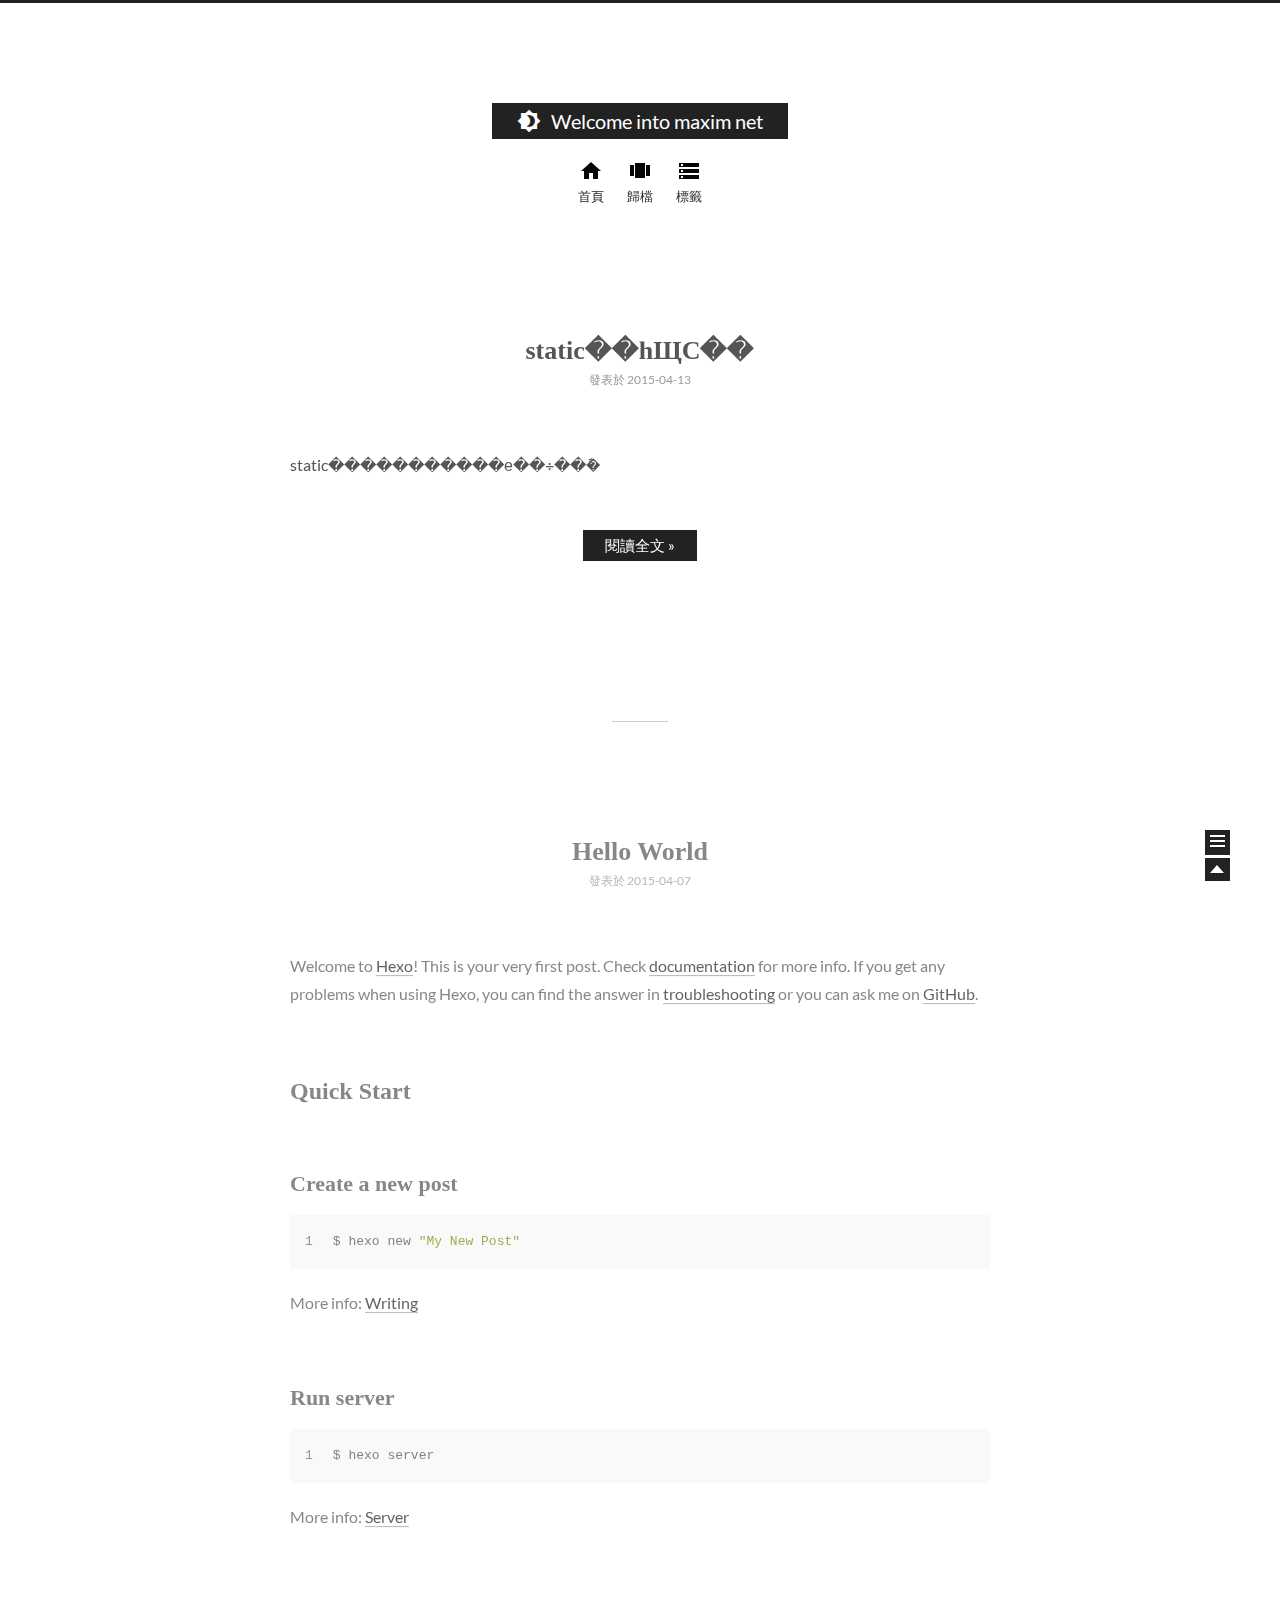
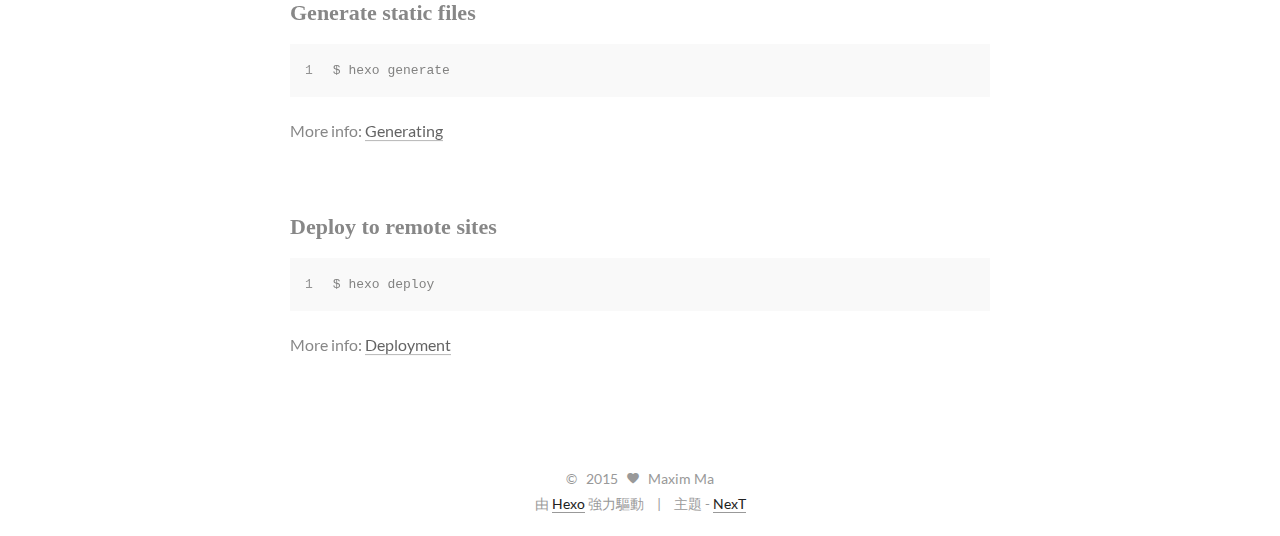
==== commit 4ca67e5f: "Site updated: 2015-07-20 00:36:56" ====
--- a/index.html
+++ b/index.html
@@ -114,8 +114,8 @@
           
           
             
-              <a class="post-title-link" href="/2015/04/13/new-post/">
-                new_post
+              <a class="post-title-link" href="/2015/04/13/static/">
+                static��һЩС��
               </a>
             
           
@@ -142,9 +142,9 @@
 
       
         
-          abc
+          static�����������е��÷��ܽ�
           <div class="post-more-link text-center">
-            <a class="btn" href="/2015/04/13/new-post/">
+            <a class="btn" href="/2015/04/13/static/">
               閱讀全文 &raquo;
             </a>
           </div>
@@ -156,11 +156,7 @@
       
         <div class="post-tags">
           
-            <a href="/tags/a/"> #a </a>
-          
-            <a href="/tags/b/"> #b </a>
-          
-            <a href="/tags/c/"> #c </a>
+            <a href="/tags/programing/"> #programing </a>
           
         </div>
       
@@ -288,7 +284,7 @@
 
           <div class="site-state-item site-state-tags">
             <a href="/tags">
-              <span class="site-state-item-count">3</span>
+              <span class="site-state-item-count">4</span>
               <span class="site-state-item-name">標籤</span>
               </a>
           </div>
--- a/css/main.css
+++ b/css/main.css
@@ -1153,7 +1153,7 @@
   width: 4px;
   height: 4px;
   border-radius: 50%;
-  background: #739514;
+  background: #ffa8f1;
 }
 .sidebar-nav {
   margin: 0;
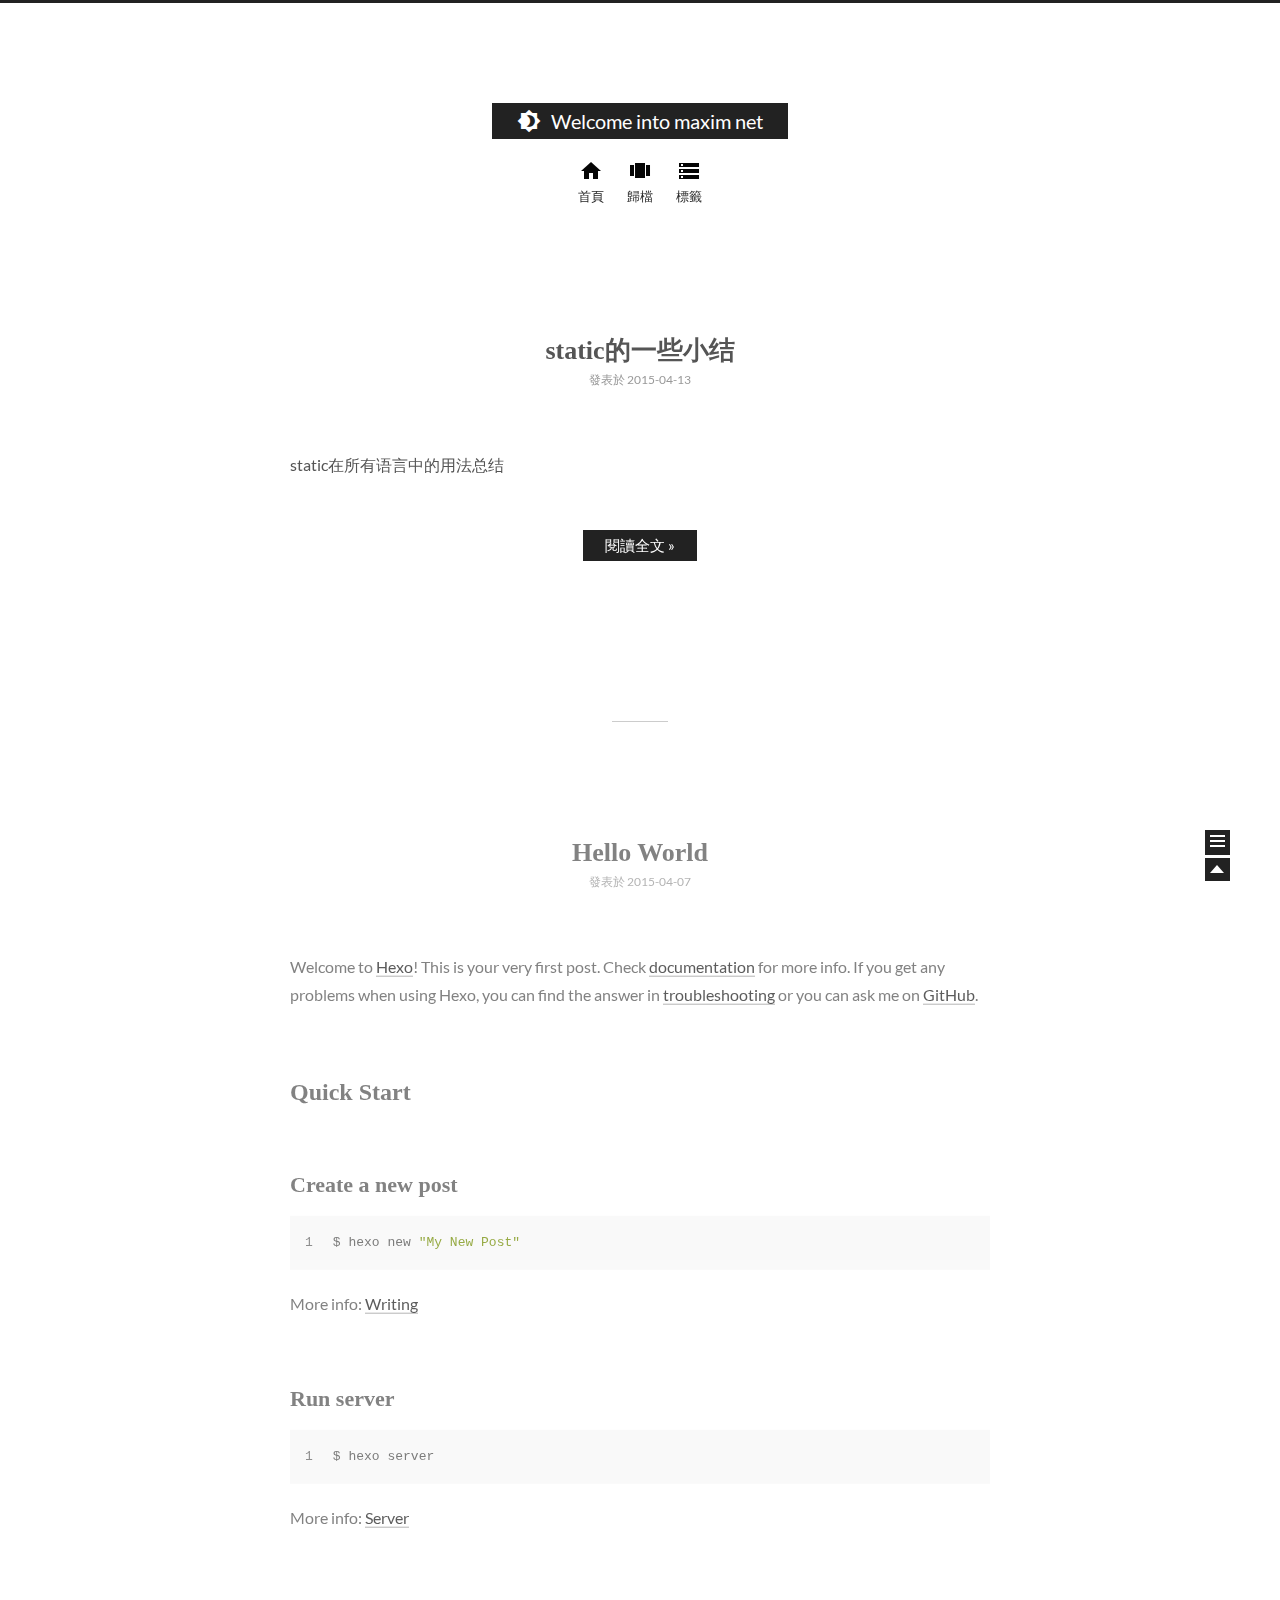
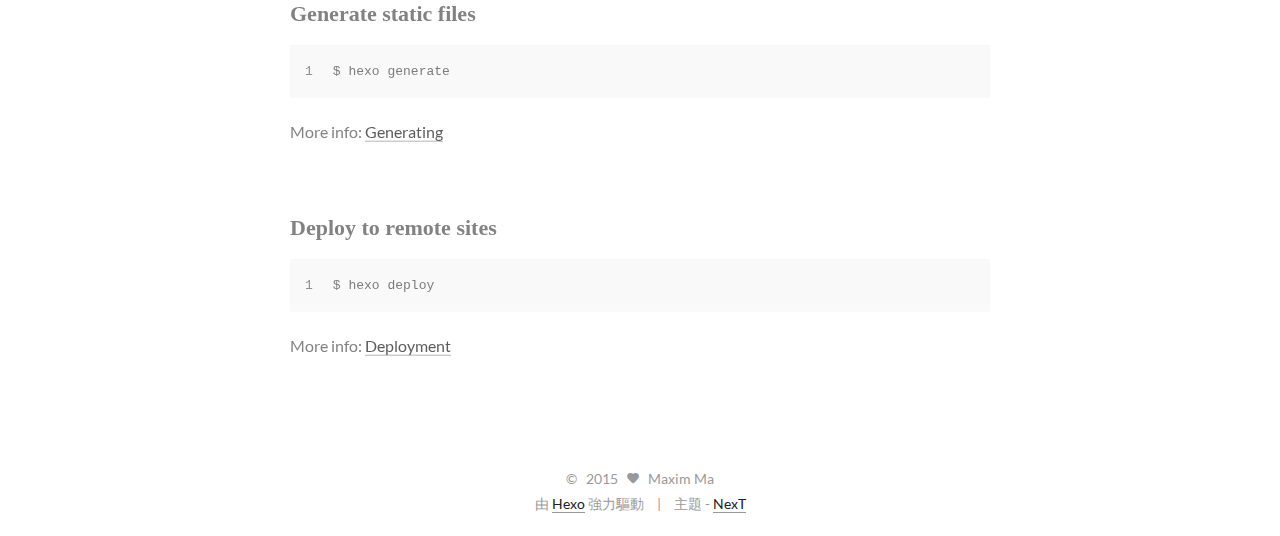
==== commit 5a89b9da: "Site updated: 2015-07-20 01:01:34" ====
--- a/index.html
+++ b/index.html
@@ -115,7 +115,7 @@
           
             
               <a class="post-title-link" href="/2015/04/13/static/">
-                static��һЩС��
+                static的一些小结
               </a>
             
           
@@ -142,7 +142,7 @@
 
       
         
-          static�����������е��÷��ܽ�
+          static在所有语言中的用法总结
           <div class="post-more-link text-center">
             <a class="btn" href="/2015/04/13/static/">
               閱讀全文 &raquo;
@@ -284,7 +284,7 @@
 
           <div class="site-state-item site-state-tags">
             <a href="/tags">
-              <span class="site-state-item-count">4</span>
+              <span class="site-state-item-count">1</span>
               <span class="site-state-item-name">標籤</span>
               </a>
           </div>
